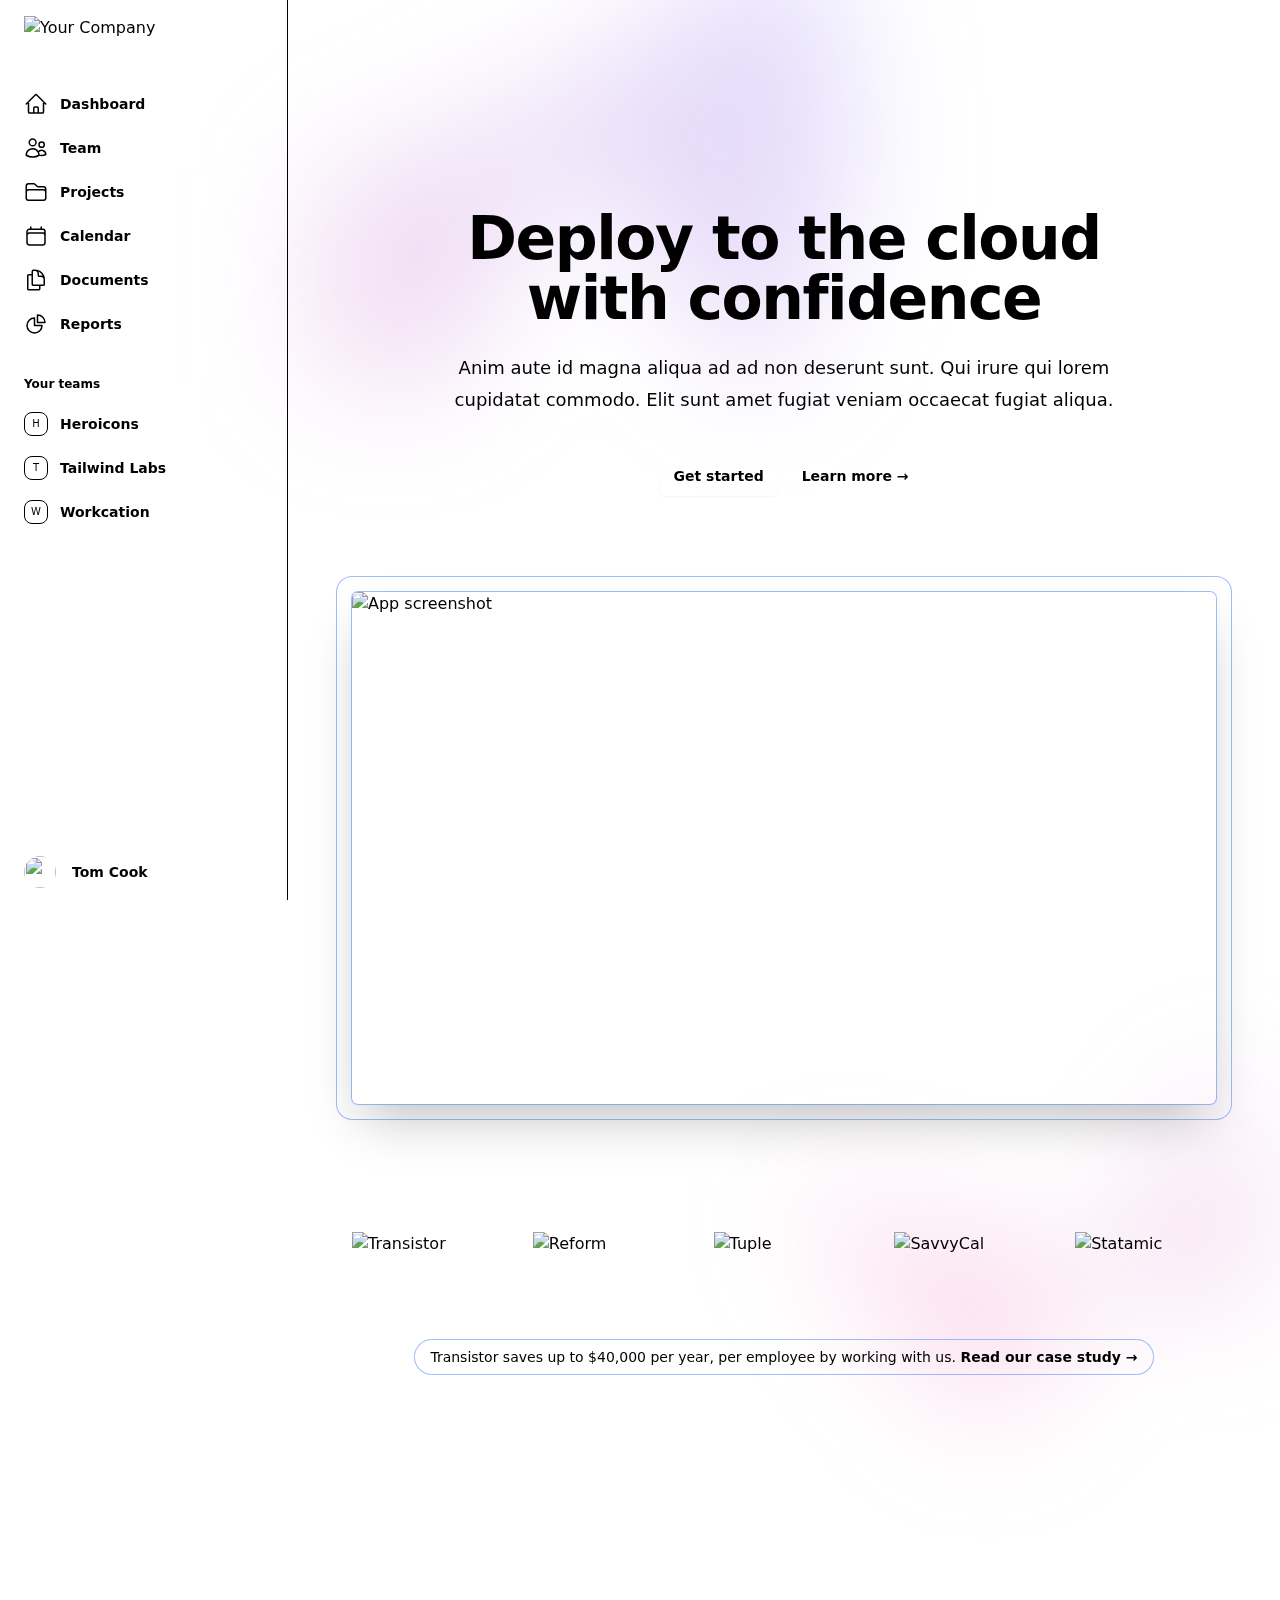
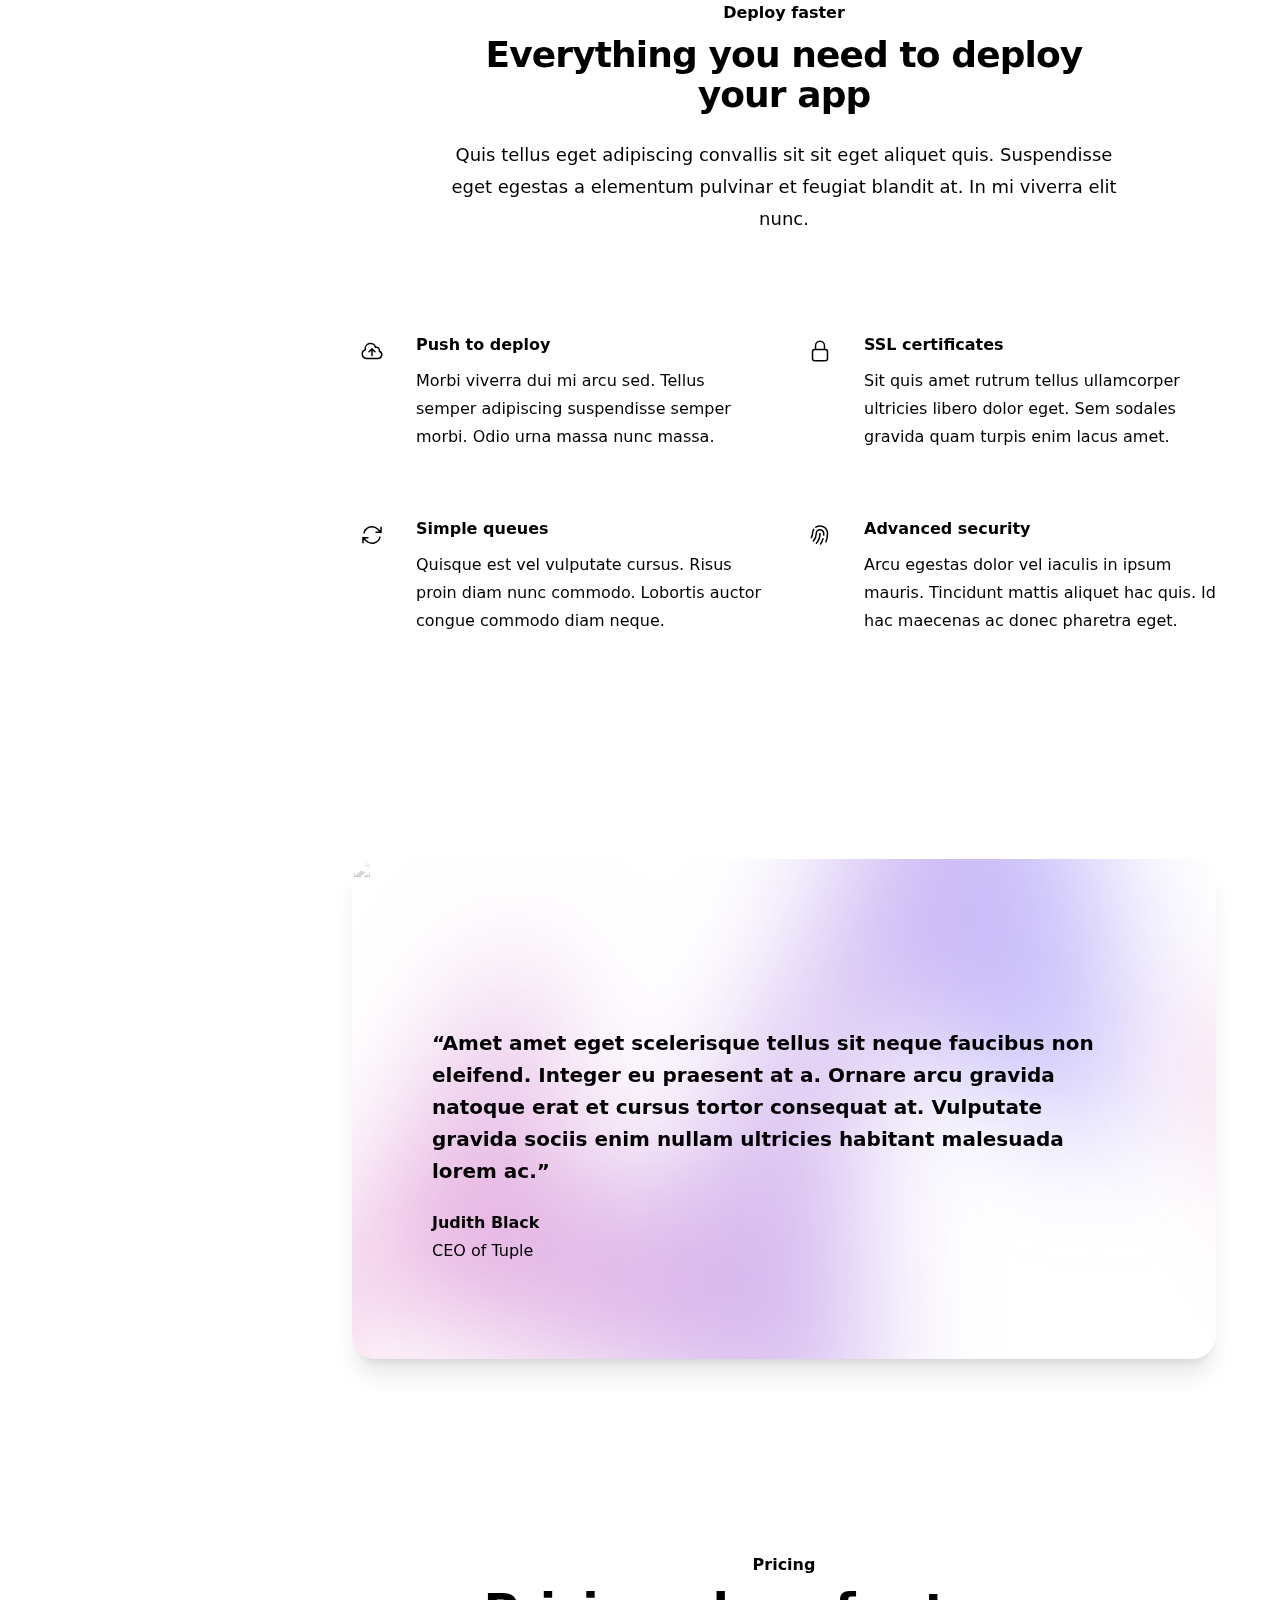
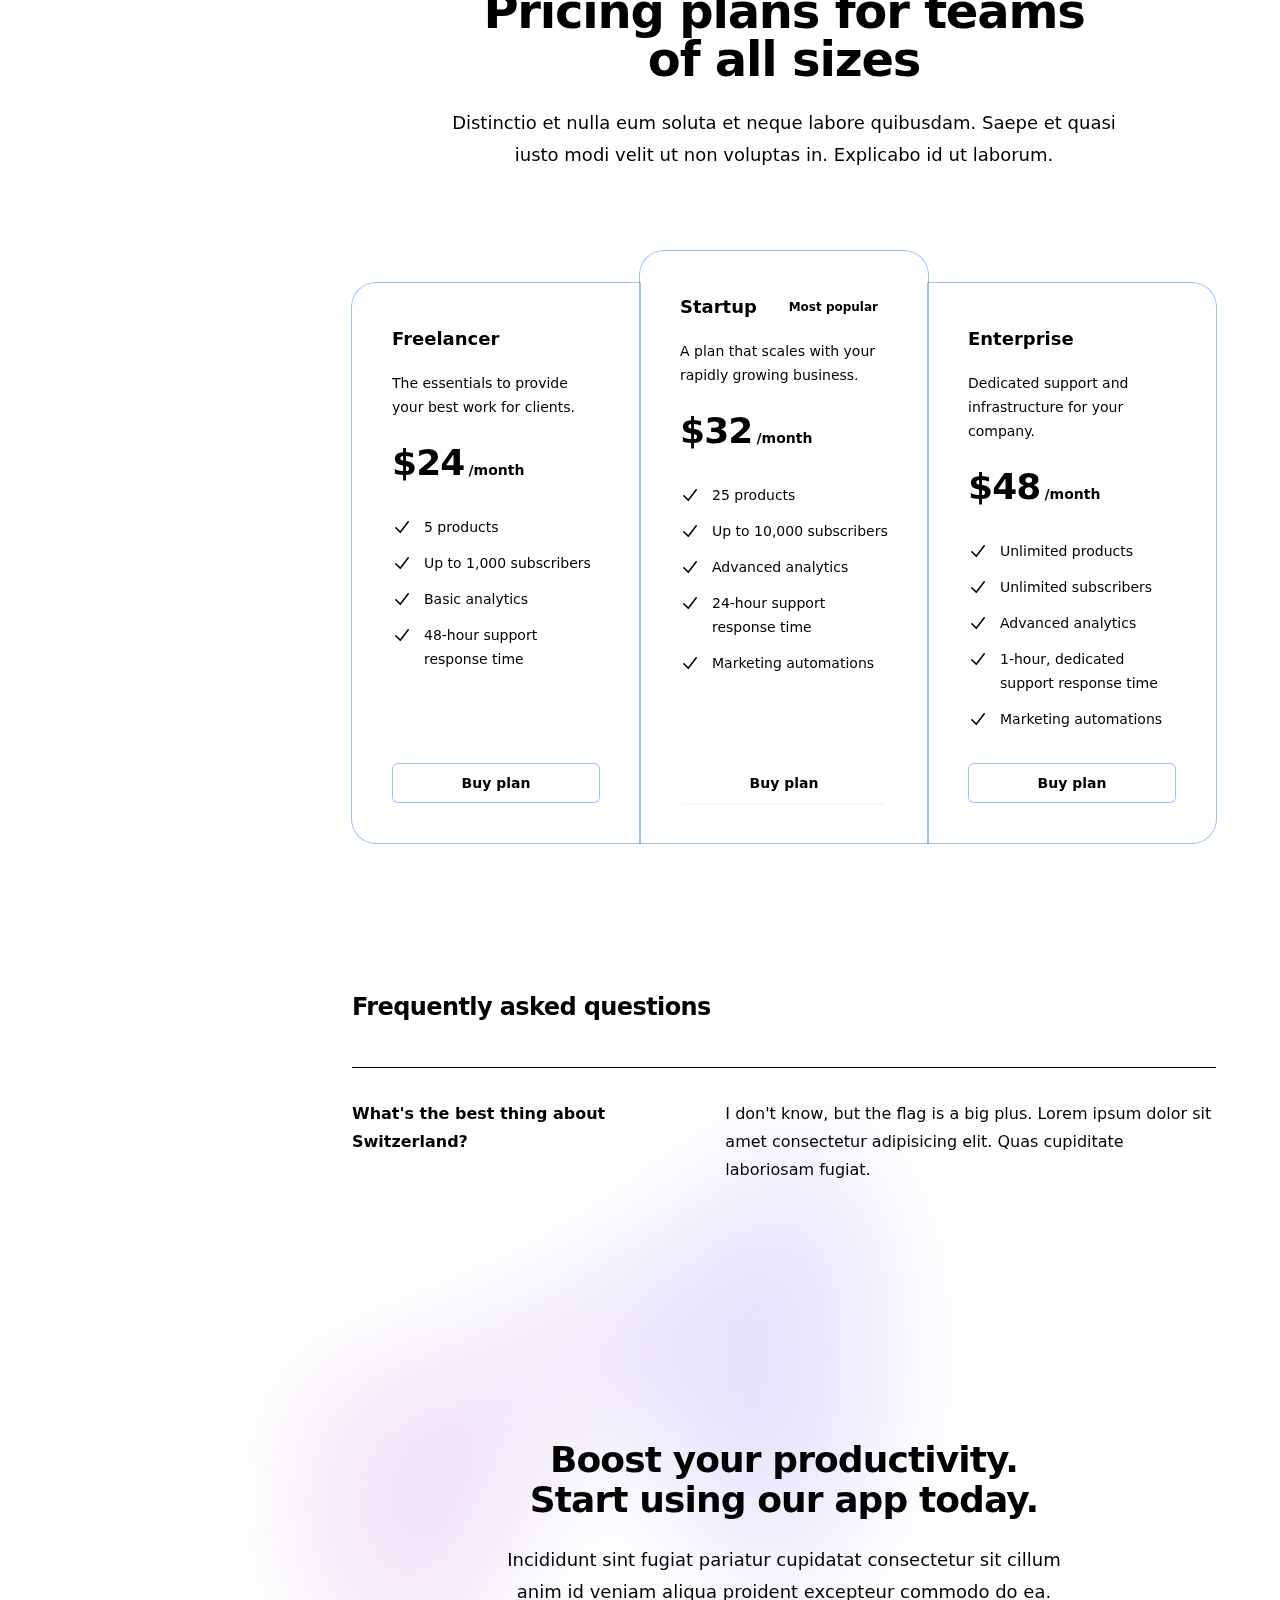
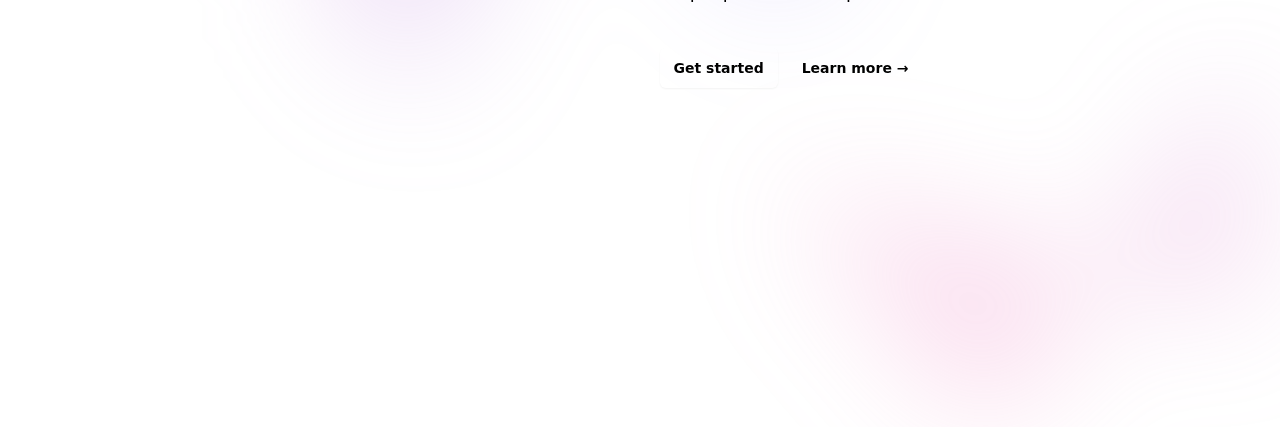
==== index.html @ 14f632f5 "Initial commit - Install Tailwind CSS and add 2 components to strip/customize" ====
<!DOCTYPE html>
<html lang="en">
  <head>
    <meta charset="UTF-8" />
    <meta name="viewport" content="width=device-width, initial-scale=1.0" />
    <link rel="stylesheet" href="styles/output.css" />
    <title>Admissions Assignment</title>
  </head>
  <body>
    <!--
  This example requires updating your template:

  ```
  <html class="h-full bg-white">
  <body class="h-full">
  ```
-->
    <div>
      <!-- Off-canvas menu for mobile, show/hide based on off-canvas menu state. -->
      <div class="relative z-50 lg:hidden" role="dialog" aria-modal="true">
        <!--
      Off-canvas menu backdrop, show/hide based on off-canvas menu state.

      Entering: "transition-opacity ease-linear duration-300"
        From: "opacity-0"
        To: "opacity-100"
      Leaving: "transition-opacity ease-linear duration-300"
        From: "opacity-100"
        To: "opacity-0"
    -->
        <div class="fixed inset-0 bg-gray-900/80"></div>

        <div class="fixed inset-0 flex">
          <!--
        Off-canvas menu, show/hide based on off-canvas menu state.

        Entering: "transition ease-in-out duration-300 transform"
          From: "-translate-x-full"
          To: "translate-x-0"
        Leaving: "transition ease-in-out duration-300 transform"
          From: "translate-x-0"
          To: "-translate-x-full"
      -->
          <div class="relative mr-16 flex w-full max-w-xs flex-1">
            <!--
          Close button, show/hide based on off-canvas menu state.

          Entering: "ease-in-out duration-300"
            From: "opacity-0"
            To: "opacity-100"
          Leaving: "ease-in-out duration-300"
            From: "opacity-100"
            To: "opacity-0"
        -->
            <div class="absolute left-full top-0 flex w-16 justify-center pt-5">
              <button type="button" class="-m-2.5 p-2.5">
                <span class="sr-only">Close sidebar</span>
                <svg
                  class="h-6 w-6 text-white"
                  fill="none"
                  viewBox="0 0 24 24"
                  stroke-width="1.5"
                  stroke="currentColor"
                  aria-hidden="true"
                >
                  <path
                    stroke-linecap="round"
                    stroke-linejoin="round"
                    d="M6 18L18 6M6 6l12 12"
                  />
                </svg>
              </button>
            </div>

            <!-- Sidebar component, swap this element with another sidebar if you like -->
            <div
              class="flex grow flex-col gap-y-5 overflow-y-auto bg-white px-6 pb-2"
            >
              <div class="flex h-16 shrink-0 items-center">
                <img
                  class="h-8 w-auto"
                  src="https://tailwindui.com/img/logos/mark.svg?color=indigo&shade=600"
                  alt="Your Company"
                />
              </div>
              <nav class="flex flex-1 flex-col">
                <ul role="list" class="flex flex-1 flex-col gap-y-7">
                  <li>
                    <ul role="list" class="-mx-2 space-y-1">
                      <li>
                        <!-- Current: "bg-gray-50 text-indigo-600", Default: "text-gray-700 hover:text-indigo-600 hover:bg-gray-50" -->
                        <a
                          href="#"
                          class="bg-gray-50 text-indigo-600 group flex gap-x-3 rounded-md p-2 text-sm leading-6 font-semibold"
                        >
                          <svg
                            class="h-6 w-6 shrink-0 text-indigo-600"
                            fill="none"
                            viewBox="0 0 24 24"
                            stroke-width="1.5"
                            stroke="currentColor"
                            aria-hidden="true"
                          >
                            <path
                              stroke-linecap="round"
                              stroke-linejoin="round"
                              d="M2.25 12l8.954-8.955c.44-.439 1.152-.439 1.591 0L21.75 12M4.5 9.75v10.125c0 .621.504 1.125 1.125 1.125H9.75v-4.875c0-.621.504-1.125 1.125-1.125h2.25c.621 0 1.125.504 1.125 1.125V21h4.125c.621 0 1.125-.504 1.125-1.125V9.75M8.25 21h8.25"
                            />
                          </svg>
                          Dashboard
                        </a>
                      </li>
                      <li>
                        <a
                          href="#"
                          class="text-gray-700 hover:text-indigo-600 hover:bg-gray-50 group flex gap-x-3 rounded-md p-2 text-sm leading-6 font-semibold"
                        >
                          <svg
                            class="h-6 w-6 shrink-0 text-gray-400 group-hover:text-indigo-600"
                            fill="none"
                            viewBox="0 0 24 24"
                            stroke-width="1.5"
                            stroke="currentColor"
                            aria-hidden="true"
                          >
                            <path
                              stroke-linecap="round"
                              stroke-linejoin="round"
                              d="M15 19.128a9.38 9.38 0 002.625.372 9.337 9.337 0 004.121-.952 4.125 4.125 0 00-7.533-2.493M15 19.128v-.003c0-1.113-.285-2.16-.786-3.07M15 19.128v.106A12.318 12.318 0 018.624 21c-2.331 0-4.512-.645-6.374-1.766l-.001-.109a6.375 6.375 0 0111.964-3.07M12 6.375a3.375 3.375 0 11-6.75 0 3.375 3.375 0 016.75 0zm8.25 2.25a2.625 2.625 0 11-5.25 0 2.625 2.625 0 015.25 0z"
                            />
                          </svg>
                          Team
                        </a>
                      </li>
                      <li>
                        <a
                          href="#"
                          class="text-gray-700 hover:text-indigo-600 hover:bg-gray-50 group flex gap-x-3 rounded-md p-2 text-sm leading-6 font-semibold"
                        >
                          <svg
                            class="h-6 w-6 shrink-0 text-gray-400 group-hover:text-indigo-600"
                            fill="none"
                            viewBox="0 0 24 24"
                            stroke-width="1.5"
                            stroke="currentColor"
                            aria-hidden="true"
                          >
                            <path
                              stroke-linecap="round"
                              stroke-linejoin="round"
                              d="M2.25 12.75V12A2.25 2.25 0 014.5 9.75h15A2.25 2.25 0 0121.75 12v.75m-8.69-6.44l-2.12-2.12a1.5 1.5 0 00-1.061-.44H4.5A2.25 2.25 0 002.25 6v12a2.25 2.25 0 002.25 2.25h15A2.25 2.25 0 0021.75 18V9a2.25 2.25 0 00-2.25-2.25h-5.379a1.5 1.5 0 01-1.06-.44z"
                            />
                          </svg>
                          Projects
                        </a>
                      </li>
                      <li>
                        <a
                          href="#"
                          class="text-gray-700 hover:text-indigo-600 hover:bg-gray-50 group flex gap-x-3 rounded-md p-2 text-sm leading-6 font-semibold"
                        >
                          <svg
                            class="h-6 w-6 shrink-0 text-gray-400 group-hover:text-indigo-600"
                            fill="none"
                            viewBox="0 0 24 24"
                            stroke-width="1.5"
                            stroke="currentColor"
                            aria-hidden="true"
                          >
                            <path
                              stroke-linecap="round"
                              stroke-linejoin="round"
                              d="M6.75 3v2.25M17.25 3v2.25M3 18.75V7.5a2.25 2.25 0 012.25-2.25h13.5A2.25 2.25 0 0121 7.5v11.25m-18 0A2.25 2.25 0 005.25 21h13.5A2.25 2.25 0 0021 18.75m-18 0v-7.5A2.25 2.25 0 015.25 9h13.5A2.25 2.25 0 0121 11.25v7.5"
                            />
                          </svg>
                          Calendar
                        </a>
                      </li>
                      <li>
                        <a
                          href="#"
                          class="text-gray-700 hover:text-indigo-600 hover:bg-gray-50 group flex gap-x-3 rounded-md p-2 text-sm leading-6 font-semibold"
                        >
                          <svg
                            class="h-6 w-6 shrink-0 text-gray-400 group-hover:text-indigo-600"
                            fill="none"
                            viewBox="0 0 24 24"
                            stroke-width="1.5"
                            stroke="currentColor"
                            aria-hidden="true"
                          >
                            <path
                              stroke-linecap="round"
                              stroke-linejoin="round"
                              d="M15.75 17.25v3.375c0 .621-.504 1.125-1.125 1.125h-9.75a1.125 1.125 0 01-1.125-1.125V7.875c0-.621.504-1.125 1.125-1.125H6.75a9.06 9.06 0 011.5.124m7.5 10.376h3.375c.621 0 1.125-.504 1.125-1.125V11.25c0-4.46-3.243-8.161-7.5-8.876a9.06 9.06 0 00-1.5-.124H9.375c-.621 0-1.125.504-1.125 1.125v3.5m7.5 10.375H9.375a1.125 1.125 0 01-1.125-1.125v-9.25m12 6.625v-1.875a3.375 3.375 0 00-3.375-3.375h-1.5a1.125 1.125 0 01-1.125-1.125v-1.5a3.375 3.375 0 00-3.375-3.375H9.75"
                            />
                          </svg>
                          Documents
                        </a>
                      </li>
                      <li>
                        <a
                          href="#"
                          class="text-gray-700 hover:text-indigo-600 hover:bg-gray-50 group flex gap-x-3 rounded-md p-2 text-sm leading-6 font-semibold"
                        >
                          <svg
                            class="h-6 w-6 shrink-0 text-gray-400 group-hover:text-indigo-600"
                            fill="none"
                            viewBox="0 0 24 24"
                            stroke-width="1.5"
                            stroke="currentColor"
                            aria-hidden="true"
                          >
                            <path
                              stroke-linecap="round"
                              stroke-linejoin="round"
                              d="M10.5 6a7.5 7.5 0 107.5 7.5h-7.5V6z"
                            />
                            <path
                              stroke-linecap="round"
                              stroke-linejoin="round"
                              d="M13.5 10.5H21A7.5 7.5 0 0013.5 3v7.5z"
                            />
                          </svg>
                          Reports
                        </a>
                      </li>
                    </ul>
                  </li>
                  <li>
                    <div class="text-xs font-semibold leading-6 text-gray-400">
                      Your teams
                    </div>
                    <ul role="list" class="-mx-2 mt-2 space-y-1">
                      <li>
                        <!-- Current: "bg-gray-50 text-indigo-600", Default: "text-gray-700 hover:text-indigo-600 hover:bg-gray-50" -->
                        <a
                          href="#"
                          class="text-gray-700 hover:text-indigo-600 hover:bg-gray-50 group flex gap-x-3 rounded-md p-2 text-sm leading-6 font-semibold"
                        >
                          <span
                            class="flex h-6 w-6 shrink-0 items-center justify-center rounded-lg border text-[0.625rem] font-medium bg-white text-gray-400 border-gray-200 group-hover:border-indigo-600 group-hover:text-indigo-600"
                            >H</span
                          >
                          <span class="truncate">Heroicons</span>
                        </a>
                      </li>
                      <li>
                        <a
                          href="#"
                          class="text-gray-700 hover:text-indigo-600 hover:bg-gray-50 group flex gap-x-3 rounded-md p-2 text-sm leading-6 font-semibold"
                        >
                          <span
                            class="flex h-6 w-6 shrink-0 items-center justify-center rounded-lg border text-[0.625rem] font-medium bg-white text-gray-400 border-gray-200 group-hover:border-indigo-600 group-hover:text-indigo-600"
                            >T</span
                          >
                          <span class="truncate">Tailwind Labs</span>
                        </a>
                      </li>
                      <li>
                        <a
                          href="#"
                          class="text-gray-700 hover:text-indigo-600 hover:bg-gray-50 group flex gap-x-3 rounded-md p-2 text-sm leading-6 font-semibold"
                        >
                          <span
                            class="flex h-6 w-6 shrink-0 items-center justify-center rounded-lg border text-[0.625rem] font-medium bg-white text-gray-400 border-gray-200 group-hover:border-indigo-600 group-hover:text-indigo-600"
                            >W</span
                          >
                          <span class="truncate">Workcation</span>
                        </a>
                      </li>
                    </ul>
                  </li>
                </ul>
              </nav>
            </div>
          </div>
        </div>
      </div>

      <!-- Static sidebar for desktop -->
      <div
        class="hidden lg:fixed lg:inset-y-0 lg:z-50 lg:flex lg:w-72 lg:flex-col"
      >
        <!-- Sidebar component, swap this element with another sidebar if you like -->
        <div
          class="flex grow flex-col gap-y-5 overflow-y-auto border-r border-gray-200 bg-white px-6"
        >
          <div class="flex h-16 shrink-0 items-center">
            <img
              class="h-8 w-auto"
              src="https://tailwindui.com/img/logos/mark.svg?color=indigo&shade=600"
              alt="Your Company"
            />
          </div>
          <nav class="flex flex-1 flex-col">
            <ul role="list" class="flex flex-1 flex-col gap-y-7">
              <li>
                <ul role="list" class="-mx-2 space-y-1">
                  <li>
                    <!-- Current: "bg-gray-50 text-indigo-600", Default: "text-gray-700 hover:text-indigo-600 hover:bg-gray-50" -->
                    <a
                      href="#"
                      class="bg-gray-50 text-indigo-600 group flex gap-x-3 rounded-md p-2 text-sm leading-6 font-semibold"
                    >
                      <svg
                        class="h-6 w-6 shrink-0 text-indigo-600"
                        fill="none"
                        viewBox="0 0 24 24"
                        stroke-width="1.5"
                        stroke="currentColor"
                        aria-hidden="true"
                      >
                        <path
                          stroke-linecap="round"
                          stroke-linejoin="round"
                          d="M2.25 12l8.954-8.955c.44-.439 1.152-.439 1.591 0L21.75 12M4.5 9.75v10.125c0 .621.504 1.125 1.125 1.125H9.75v-4.875c0-.621.504-1.125 1.125-1.125h2.25c.621 0 1.125.504 1.125 1.125V21h4.125c.621 0 1.125-.504 1.125-1.125V9.75M8.25 21h8.25"
                        />
                      </svg>
                      Dashboard
                    </a>
                  </li>
                  <li>
                    <a
                      href="#"
                      class="text-gray-700 hover:text-indigo-600 hover:bg-gray-50 group flex gap-x-3 rounded-md p-2 text-sm leading-6 font-semibold"
                    >
                      <svg
                        class="h-6 w-6 shrink-0 text-gray-400 group-hover:text-indigo-600"
                        fill="none"
                        viewBox="0 0 24 24"
                        stroke-width="1.5"
                        stroke="currentColor"
                        aria-hidden="true"
                      >
                        <path
                          stroke-linecap="round"
                          stroke-linejoin="round"
                          d="M15 19.128a9.38 9.38 0 002.625.372 9.337 9.337 0 004.121-.952 4.125 4.125 0 00-7.533-2.493M15 19.128v-.003c0-1.113-.285-2.16-.786-3.07M15 19.128v.106A12.318 12.318 0 018.624 21c-2.331 0-4.512-.645-6.374-1.766l-.001-.109a6.375 6.375 0 0111.964-3.07M12 6.375a3.375 3.375 0 11-6.75 0 3.375 3.375 0 016.75 0zm8.25 2.25a2.625 2.625 0 11-5.25 0 2.625 2.625 0 015.25 0z"
                        />
                      </svg>
                      Team
                    </a>
                  </li>
                  <li>
                    <a
                      href="#"
                      class="text-gray-700 hover:text-indigo-600 hover:bg-gray-50 group flex gap-x-3 rounded-md p-2 text-sm leading-6 font-semibold"
                    >
                      <svg
                        class="h-6 w-6 shrink-0 text-gray-400 group-hover:text-indigo-600"
                        fill="none"
                        viewBox="0 0 24 24"
                        stroke-width="1.5"
                        stroke="currentColor"
                        aria-hidden="true"
                      >
                        <path
                          stroke-linecap="round"
                          stroke-linejoin="round"
                          d="M2.25 12.75V12A2.25 2.25 0 014.5 9.75h15A2.25 2.25 0 0121.75 12v.75m-8.69-6.44l-2.12-2.12a1.5 1.5 0 00-1.061-.44H4.5A2.25 2.25 0 002.25 6v12a2.25 2.25 0 002.25 2.25h15A2.25 2.25 0 0021.75 18V9a2.25 2.25 0 00-2.25-2.25h-5.379a1.5 1.5 0 01-1.06-.44z"
                        />
                      </svg>
                      Projects
                    </a>
                  </li>
                  <li>
                    <a
                      href="#"
                      class="text-gray-700 hover:text-indigo-600 hover:bg-gray-50 group flex gap-x-3 rounded-md p-2 text-sm leading-6 font-semibold"
                    >
                      <svg
                        class="h-6 w-6 shrink-0 text-gray-400 group-hover:text-indigo-600"
                        fill="none"
                        viewBox="0 0 24 24"
                        stroke-width="1.5"
                        stroke="currentColor"
                        aria-hidden="true"
                      >
                        <path
                          stroke-linecap="round"
                          stroke-linejoin="round"
                          d="M6.75 3v2.25M17.25 3v2.25M3 18.75V7.5a2.25 2.25 0 012.25-2.25h13.5A2.25 2.25 0 0121 7.5v11.25m-18 0A2.25 2.25 0 005.25 21h13.5A2.25 2.25 0 0021 18.75m-18 0v-7.5A2.25 2.25 0 015.25 9h13.5A2.25 2.25 0 0121 11.25v7.5"
                        />
                      </svg>
                      Calendar
                    </a>
                  </li>
                  <li>
                    <a
                      href="#"
                      class="text-gray-700 hover:text-indigo-600 hover:bg-gray-50 group flex gap-x-3 rounded-md p-2 text-sm leading-6 font-semibold"
                    >
                      <svg
                        class="h-6 w-6 shrink-0 text-gray-400 group-hover:text-indigo-600"
                        fill="none"
                        viewBox="0 0 24 24"
                        stroke-width="1.5"
                        stroke="currentColor"
                        aria-hidden="true"
                      >
                        <path
                          stroke-linecap="round"
                          stroke-linejoin="round"
                          d="M15.75 17.25v3.375c0 .621-.504 1.125-1.125 1.125h-9.75a1.125 1.125 0 01-1.125-1.125V7.875c0-.621.504-1.125 1.125-1.125H6.75a9.06 9.06 0 011.5.124m7.5 10.376h3.375c.621 0 1.125-.504 1.125-1.125V11.25c0-4.46-3.243-8.161-7.5-8.876a9.06 9.06 0 00-1.5-.124H9.375c-.621 0-1.125.504-1.125 1.125v3.5m7.5 10.375H9.375a1.125 1.125 0 01-1.125-1.125v-9.25m12 6.625v-1.875a3.375 3.375 0 00-3.375-3.375h-1.5a1.125 1.125 0 01-1.125-1.125v-1.5a3.375 3.375 0 00-3.375-3.375H9.75"
                        />
                      </svg>
                      Documents
                    </a>
                  </li>
                  <li>
                    <a
                      href="#"
                      class="text-gray-700 hover:text-indigo-600 hover:bg-gray-50 group flex gap-x-3 rounded-md p-2 text-sm leading-6 font-semibold"
                    >
                      <svg
                        class="h-6 w-6 shrink-0 text-gray-400 group-hover:text-indigo-600"
                        fill="none"
                        viewBox="0 0 24 24"
                        stroke-width="1.5"
                        stroke="currentColor"
                        aria-hidden="true"
                      >
                        <path
                          stroke-linecap="round"
                          stroke-linejoin="round"
                          d="M10.5 6a7.5 7.5 0 107.5 7.5h-7.5V6z"
                        />
                        <path
                          stroke-linecap="round"
                          stroke-linejoin="round"
                          d="M13.5 10.5H21A7.5 7.5 0 0013.5 3v7.5z"
                        />
                      </svg>
                      Reports
                    </a>
                  </li>
                </ul>
              </li>
              <li>
                <div class="text-xs font-semibold leading-6 text-gray-400">
                  Your teams
                </div>
                <ul role="list" class="-mx-2 mt-2 space-y-1">
                  <li>
                    <!-- Current: "bg-gray-50 text-indigo-600", Default: "text-gray-700 hover:text-indigo-600 hover:bg-gray-50" -->
                    <a
                      href="#"
                      class="text-gray-700 hover:text-indigo-600 hover:bg-gray-50 group flex gap-x-3 rounded-md p-2 text-sm leading-6 font-semibold"
                    >
                      <span
                        class="flex h-6 w-6 shrink-0 items-center justify-center rounded-lg border text-[0.625rem] font-medium bg-white text-gray-400 border-gray-200 group-hover:border-indigo-600 group-hover:text-indigo-600"
                        >H</span
                      >
                      <span class="truncate">Heroicons</span>
                    </a>
                  </li>
                  <li>
                    <a
                      href="#"
                      class="text-gray-700 hover:text-indigo-600 hover:bg-gray-50 group flex gap-x-3 rounded-md p-2 text-sm leading-6 font-semibold"
                    >
                      <span
                        class="flex h-6 w-6 shrink-0 items-center justify-center rounded-lg border text-[0.625rem] font-medium bg-white text-gray-400 border-gray-200 group-hover:border-indigo-600 group-hover:text-indigo-600"
                        >T</span
                      >
                      <span class="truncate">Tailwind Labs</span>
                    </a>
                  </li>
                  <li>
                    <a
                      href="#"
                      class="text-gray-700 hover:text-indigo-600 hover:bg-gray-50 group flex gap-x-3 rounded-md p-2 text-sm leading-6 font-semibold"
                    >
                      <span
                        class="flex h-6 w-6 shrink-0 items-center justify-center rounded-lg border text-[0.625rem] font-medium bg-white text-gray-400 border-gray-200 group-hover:border-indigo-600 group-hover:text-indigo-600"
                        >W</span
                      >
                      <span class="truncate">Workcation</span>
                    </a>
                  </li>
                </ul>
              </li>
              <li class="-mx-6 mt-auto">
                <a
                  href="#"
                  class="flex items-center gap-x-4 px-6 py-3 text-sm font-semibold leading-6 text-gray-900 hover:bg-gray-50"
                >
                  <img
                    class="h-8 w-8 rounded-full bg-gray-50"
                    src="https://images.unsplash.com/photo-1472099645785-5658abf4ff4e?ixlib=rb-1.2.1&ixid=eyJhcHBfaWQiOjEyMDd9&auto=format&fit=facearea&facepad=2&w=256&h=256&q=80"
                    alt=""
                  />
                  <span class="sr-only">Your profile</span>
                  <span aria-hidden="true">Tom Cook</span>
                </a>
              </li>
            </ul>
          </nav>
        </div>
      </div>

      <div
        class="sticky top-0 z-40 flex items-center gap-x-6 bg-white px-4 py-4 shadow-sm sm:px-6 lg:hidden"
      >
        <button type="button" class="-m-2.5 p-2.5 text-gray-700 lg:hidden">
          <span class="sr-only">Open sidebar</span>
          <svg
            class="h-6 w-6"
            fill="none"
            viewBox="0 0 24 24"
            stroke-width="1.5"
            stroke="currentColor"
            aria-hidden="true"
          >
            <path
              stroke-linecap="round"
              stroke-linejoin="round"
              d="M3.75 6.75h16.5M3.75 12h16.5m-16.5 5.25h16.5"
            />
          </svg>
        </button>
        <div class="flex-1 text-sm font-semibold leading-6 text-gray-900">
          Dashboard
        </div>
        <a href="#">
          <span class="sr-only">Your profile</span>
          <img
            class="h-8 w-8 rounded-full bg-gray-50"
            src="https://images.unsplash.com/photo-1472099645785-5658abf4ff4e?ixlib=rb-1.2.1&ixid=eyJhcHBfaWQiOjEyMDd9&auto=format&fit=facearea&facepad=2&w=256&h=256&q=80"
            alt=""
          />
        </a>
      </div>

      <main class="lg:pl-72">
        <div>
          <div class="px-4 py-10 sm:px-6 lg:px-8 lg:py-6">
            <!-- Main area -->
            <!-- Hero section -->
            <div class="relative pt-14">
              <div
                class="absolute inset-x-0 -top-40 -z-10 transform-gpu overflow-hidden blur-3xl sm:-top-80"
                aria-hidden="true"
              >
                <div
                  class="relative left-[calc(50%-11rem)] aspect-[1155/678] w-[36.125rem] -translate-x-1/2 rotate-[30deg] bg-gradient-to-tr from-[#ff80b5] to-[#9089fc] opacity-30 sm:left-[calc(50%-30rem)] sm:w-[72.1875rem]"
                  style="
                    clip-path: polygon(
                      74.1% 44.1%,
                      100% 61.6%,
                      97.5% 26.9%,
                      85.5% 0.1%,
                      80.7% 2%,
                      72.5% 32.5%,
                      60.2% 62.4%,
                      52.4% 68.1%,
                      47.5% 58.3%,
                      45.2% 34.5%,
                      27.5% 76.7%,
                      0.1% 64.9%,
                      17.9% 100%,
                      27.6% 76.8%,
                      76.1% 97.7%,
                      74.1% 44.1%
                    );
                  "
                ></div>
              </div>
              <div class="py-24 sm:py-32">
                <div class="mx-auto max-w-7xl px-6 lg:px-8">
                  <div class="mx-auto max-w-2xl text-center">
                    <h1
                      class="text-4xl font-bold tracking-tight text-gray-900 sm:text-6xl"
                    >
                      Deploy to the cloud with confidence
                    </h1>
                    <p class="mt-6 text-lg leading-8 text-gray-600">
                      Anim aute id magna aliqua ad ad non deserunt sunt. Qui
                      irure qui lorem cupidatat commodo. Elit sunt amet fugiat
                      veniam occaecat fugiat aliqua.
                    </p>
                    <div class="mt-10 flex items-center justify-center gap-x-6">
                      <a
                        href="#"
                        class="rounded-md bg-indigo-600 px-3.5 py-2.5 text-sm font-semibold text-white shadow-sm hover:bg-indigo-500 focus-visible:outline focus-visible:outline-2 focus-visible:outline-offset-2 focus-visible:outline-indigo-600"
                        >Get started</a
                      >
                      <a
                        href="#"
                        class="text-sm font-semibold leading-6 text-gray-900"
                        >Learn more <span aria-hidden="true">→</span></a
                      >
                    </div>
                  </div>
                  <div class="mt-16 flow-root sm:mt-24">
                    <div
                      class="-m-2 rounded-xl bg-gray-900/5 p-2 ring-1 ring-inset ring-gray-900/10 lg:-m-4 lg:rounded-2xl lg:p-4"
                    >
                      <img
                        src="https://tailwindui.com/img/component-images/project-app-screenshot.png"
                        alt="App screenshot"
                        width="2432"
                        height="1442"
                        class="rounded-md shadow-2xl ring-1 ring-gray-900/10"
                      />
                    </div>
                  </div>
                </div>
              </div>
              <div
                class="absolute inset-x-0 top-[calc(100%-13rem)] -z-10 transform-gpu overflow-hidden blur-3xl sm:top-[calc(100%-30rem)]"
                aria-hidden="true"
              >
                <div
                  class="relative left-[calc(50%+3rem)] aspect-[1155/678] w-[36.125rem] -translate-x-1/2 bg-gradient-to-tr from-[#ff80b5] to-[#9089fc] opacity-30 sm:left-[calc(50%+36rem)] sm:w-[72.1875rem]"
                  style="
                    clip-path: polygon(
                      74.1% 44.1%,
                      100% 61.6%,
                      97.5% 26.9%,
                      85.5% 0.1%,
                      80.7% 2%,
                      72.5% 32.5%,
                      60.2% 62.4%,
                      52.4% 68.1%,
                      47.5% 58.3%,
                      45.2% 34.5%,
                      27.5% 76.7%,
                      0.1% 64.9%,
                      17.9% 100%,
                      27.6% 76.8%,
                      76.1% 97.7%,
                      74.1% 44.1%
                    );
                  "
                ></div>
              </div>
            </div>

            <!-- Logo cloud -->
            <div class="mx-auto max-w-7xl px-6 lg:px-8">
              <div
                class="mx-auto grid max-w-lg grid-cols-4 items-center gap-x-8 gap-y-12 sm:max-w-xl sm:grid-cols-6 sm:gap-x-10 sm:gap-y-14 lg:mx-0 lg:max-w-none lg:grid-cols-5"
              >
                <img
                  class="col-span-2 max-h-12 w-full object-contain lg:col-span-1"
                  src="https://tailwindui.com/img/logos/158x48/transistor-logo-gray-900.svg"
                  alt="Transistor"
                  width="158"
                  height="48"
                />
                <img
                  class="col-span-2 max-h-12 w-full object-contain lg:col-span-1"
                  src="https://tailwindui.com/img/logos/158x48/reform-logo-gray-900.svg"
                  alt="Reform"
                  width="158"
                  height="48"
                />
                <img
                  class="col-span-2 max-h-12 w-full object-contain lg:col-span-1"
                  src="https://tailwindui.com/img/logos/158x48/tuple-logo-gray-900.svg"
                  alt="Tuple"
                  width="158"
                  height="48"
                />
                <img
                  class="col-span-2 max-h-12 w-full object-contain sm:col-start-2 lg:col-span-1"
                  src="https://tailwindui.com/img/logos/158x48/savvycal-logo-gray-900.svg"
                  alt="SavvyCal"
                  width="158"
                  height="48"
                />
                <img
                  class="col-span-2 col-start-2 max-h-12 w-full object-contain sm:col-start-auto lg:col-span-1"
                  src="https://tailwindui.com/img/logos/158x48/statamic-logo-gray-900.svg"
                  alt="Statamic"
                  width="158"
                  height="48"
                />
              </div>
              <div class="mt-16 flex justify-center">
                <p
                  class="relative rounded-full px-4 py-1.5 text-sm leading-6 text-gray-600 ring-1 ring-inset ring-gray-900/10 hover:ring-gray-900/20"
                >
                  <span class="hidden md:inline"
                    >Transistor saves up to $40,000 per year, per employee by
                    working with us.</span
                  >
                  <a href="#" class="font-semibold text-indigo-600"
                    ><span class="absolute inset-0" aria-hidden="true"></span>
                    Read our case study
                    <span aria-hidden="true">&rarr;</span></a
                  >
                </p>
              </div>
            </div>

            <!-- Feature section -->
            <div class="mx-auto mt-32 max-w-7xl px-6 sm:mt-56 lg:px-8">
              <div class="mx-auto max-w-2xl lg:text-center">
                <h2 class="text-base font-semibold leading-7 text-indigo-600">
                  Deploy faster
                </h2>
                <p
                  class="mt-2 text-3xl font-bold tracking-tight text-gray-900 sm:text-4xl"
                >
                  Everything you need to deploy your app
                </p>
                <p class="mt-6 text-lg leading-8 text-gray-600">
                  Quis tellus eget adipiscing convallis sit sit eget aliquet
                  quis. Suspendisse eget egestas a elementum pulvinar et feugiat
                  blandit at. In mi viverra elit nunc.
                </p>
              </div>
              <div
                class="mx-auto mt-16 max-w-2xl sm:mt-20 lg:mt-24 lg:max-w-4xl"
              >
                <dl
                  class="grid max-w-xl grid-cols-1 gap-x-8 gap-y-10 lg:max-w-none lg:grid-cols-2 lg:gap-y-16"
                >
                  <div class="relative pl-16">
                    <dt class="text-base font-semibold leading-7 text-gray-900">
                      <div
                        class="absolute left-0 top-0 flex h-10 w-10 items-center justify-center rounded-lg bg-indigo-600"
                      >
                        <svg
                          class="h-6 w-6 text-white"
                          fill="none"
                          viewBox="0 0 24 24"
                          stroke-width="1.5"
                          stroke="currentColor"
                          aria-hidden="true"
                        >
                          <path
                            stroke-linecap="round"
                            stroke-linejoin="round"
                            d="M12 16.5V9.75m0 0l3 3m-3-3l-3 3M6.75 19.5a4.5 4.5 0 01-1.41-8.775 5.25 5.25 0 0110.233-2.33 3 3 0 013.758 3.848A3.752 3.752 0 0118 19.5H6.75z"
                          />
                        </svg>
                      </div>
                      Push to deploy
                    </dt>
                    <dd class="mt-2 text-base leading-7 text-gray-600">
                      Morbi viverra dui mi arcu sed. Tellus semper adipiscing
                      suspendisse semper morbi. Odio urna massa nunc massa.
                    </dd>
                  </div>
                  <div class="relative pl-16">
                    <dt class="text-base font-semibold leading-7 text-gray-900">
                      <div
                        class="absolute left-0 top-0 flex h-10 w-10 items-center justify-center rounded-lg bg-indigo-600"
                      >
                        <svg
                          class="h-6 w-6 text-white"
                          fill="none"
                          viewBox="0 0 24 24"
                          stroke-width="1.5"
                          stroke="currentColor"
                          aria-hidden="true"
                        >
                          <path
                            stroke-linecap="round"
                            stroke-linejoin="round"
                            d="M16.5 10.5V6.75a4.5 4.5 0 10-9 0v3.75m-.75 11.25h10.5a2.25 2.25 0 002.25-2.25v-6.75a2.25 2.25 0 00-2.25-2.25H6.75a2.25 2.25 0 00-2.25 2.25v6.75a2.25 2.25 0 002.25 2.25z"
                          />
                        </svg>
                      </div>
                      SSL certificates
                    </dt>
                    <dd class="mt-2 text-base leading-7 text-gray-600">
                      Sit quis amet rutrum tellus ullamcorper ultricies libero
                      dolor eget. Sem sodales gravida quam turpis enim lacus
                      amet.
                    </dd>
                  </div>
                  <div class="relative pl-16">
                    <dt class="text-base font-semibold leading-7 text-gray-900">
                      <div
                        class="absolute left-0 top-0 flex h-10 w-10 items-center justify-center rounded-lg bg-indigo-600"
                      >
                        <svg
                          class="h-6 w-6 text-white"
                          fill="none"
                          viewBox="0 0 24 24"
                          stroke-width="1.5"
                          stroke="currentColor"
                          aria-hidden="true"
                        >
                          <path
                            stroke-linecap="round"
                            stroke-linejoin="round"
                            d="M16.023 9.348h4.992v-.001M2.985 19.644v-4.992m0 0h4.992m-4.993 0l3.181 3.183a8.25 8.25 0 0013.803-3.7M4.031 9.865a8.25 8.25 0 0113.803-3.7l3.181 3.182m0-4.991v4.99"
                          />
                        </svg>
                      </div>
                      Simple queues
                    </dt>
                    <dd class="mt-2 text-base leading-7 text-gray-600">
                      Quisque est vel vulputate cursus. Risus proin diam nunc
                      commodo. Lobortis auctor congue commodo diam neque.
                    </dd>
                  </div>
                  <div class="relative pl-16">
                    <dt class="text-base font-semibold leading-7 text-gray-900">
                      <div
                        class="absolute left-0 top-0 flex h-10 w-10 items-center justify-center rounded-lg bg-indigo-600"
                      >
                        <svg
                          class="h-6 w-6 text-white"
                          fill="none"
                          viewBox="0 0 24 24"
                          stroke-width="1.5"
                          stroke="currentColor"
                          aria-hidden="true"
                        >
                          <path
                            stroke-linecap="round"
                            stroke-linejoin="round"
                            d="M7.864 4.243A7.5 7.5 0 0119.5 10.5c0 2.92-.556 5.709-1.568 8.268M5.742 6.364A7.465 7.465 0 004.5 10.5a7.464 7.464 0 01-1.15 3.993m1.989 3.559A11.209 11.209 0 008.25 10.5a3.75 3.75 0 117.5 0c0 .527-.021 1.049-.064 1.565M12 10.5a14.94 14.94 0 01-3.6 9.75m6.633-4.596a18.666 18.666 0 01-2.485 5.33"
                          />
                        </svg>
                      </div>
                      Advanced security
                    </dt>
                    <dd class="mt-2 text-base leading-7 text-gray-600">
                      Arcu egestas dolor vel iaculis in ipsum mauris. Tincidunt
                      mattis aliquet hac quis. Id hac maecenas ac donec pharetra
                      eget.
                    </dd>
                  </div>
                </dl>
              </div>
            </div>

            <!-- Testimonial section -->
            <div class="mx-auto mt-32 max-w-7xl sm:mt-56 sm:px-6 lg:px-8">
              <div
                class="relative overflow-hidden bg-gray-900 px-6 py-20 shadow-xl sm:rounded-3xl sm:px-10 sm:py-24 md:px-12 lg:px-20"
              >
                <img
                  class="absolute inset-0 h-full w-full object-cover brightness-150 saturate-0"
                  src="https://images.unsplash.com/photo-1601381718415-a05fb0a261f3?ixid=MXwxMjA3fDB8MHxwcm9maWxlLXBhZ2V8ODl8fHxlbnwwfHx8&ixlib=rb-1.2.1&auto=format&fit=crop&w=1216&q=80"
                  alt=""
                />
                <div
                  class="absolute inset-0 bg-gray-900/90 mix-blend-multiply"
                ></div>
                <div
                  class="absolute -left-80 -top-56 transform-gpu blur-3xl"
                  aria-hidden="true"
                >
                  <div
                    class="aspect-[1097/845] w-[68.5625rem] bg-gradient-to-r from-[#ff4694] to-[#776fff] opacity-[0.45]"
                    style="
                      clip-path: polygon(
                        74.1% 44.1%,
                        100% 61.6%,
                        97.5% 26.9%,
                        85.5% 0.1%,
                        80.7% 2%,
                        72.5% 32.5%,
                        60.2% 62.4%,
                        52.4% 68.1%,
                        47.5% 58.3%,
                        45.2% 34.5%,
                        27.5% 76.7%,
                        0.1% 64.9%,
                        17.9% 100%,
                        27.6% 76.8%,
                        76.1% 97.7%,
                        74.1% 44.1%
                      );
                    "
                  ></div>
                </div>
                <div
                  class="hidden md:absolute md:bottom-16 md:left-[50rem] md:block md:transform-gpu md:blur-3xl"
                  aria-hidden="true"
                >
                  <div
                    class="aspect-[1097/845] w-[68.5625rem] bg-gradient-to-r from-[#ff4694] to-[#776fff] opacity-25"
                    style="
                      clip-path: polygon(
                        74.1% 44.1%,
                        100% 61.6%,
                        97.5% 26.9%,
                        85.5% 0.1%,
                        80.7% 2%,
                        72.5% 32.5%,
                        60.2% 62.4%,
                        52.4% 68.1%,
                        47.5% 58.3%,
                        45.2% 34.5%,
                        27.5% 76.7%,
                        0.1% 64.9%,
                        17.9% 100%,
                        27.6% 76.8%,
                        76.1% 97.7%,
                        74.1% 44.1%
                      );
                    "
                  ></div>
                </div>
                <div class="relative mx-auto max-w-2xl lg:mx-0">
                  <img
                    class="h-12 w-auto"
                    src="https://tailwindui.com/img/logos/workcation-logo-white.svg"
                    alt=""
                  />
                  <figure>
                    <blockquote
                      class="mt-6 text-lg font-semibold text-white sm:text-xl sm:leading-8"
                    >
                      <p>
                        “Amet amet eget scelerisque tellus sit neque faucibus
                        non eleifend. Integer eu praesent at a. Ornare arcu
                        gravida natoque erat et cursus tortor consequat at.
                        Vulputate gravida sociis enim nullam ultricies habitant
                        malesuada lorem ac.”
                      </p>
                    </blockquote>
                    <figcaption class="mt-6 text-base text-white">
                      <div class="font-semibold">Judith Black</div>
                      <div class="mt-1">CEO of Tuple</div>
                    </figcaption>
                  </figure>
                </div>
              </div>
            </div>

            <!-- Pricing section -->
            <div class="py-24 sm:pt-48">
              <div class="mx-auto max-w-7xl px-6 lg:px-8">
                <div class="mx-auto max-w-4xl text-center">
                  <h2 class="text-base font-semibold leading-7 text-indigo-600">
                    Pricing
                  </h2>
                  <p
                    class="mt-2 text-4xl font-bold tracking-tight text-gray-900 sm:text-5xl"
                  >
                    Pricing plans for teams of&nbsp;all&nbsp;sizes
                  </p>
                </div>
                <p
                  class="mx-auto mt-6 max-w-2xl text-center text-lg leading-8 text-gray-600"
                >
                  Distinctio et nulla eum soluta et neque labore quibusdam.
                  Saepe et quasi iusto modi velit ut non voluptas in. Explicabo
                  id ut laborum.
                </p>
                <div
                  class="isolate mx-auto mt-16 grid max-w-md grid-cols-1 gap-y-8 sm:mt-20 lg:mx-0 lg:max-w-none lg:grid-cols-3"
                >
                  <div
                    class="flex flex-col justify-between rounded-3xl bg-white p-8 ring-1 ring-gray-200 xl:p-10 lg:mt-8 lg:rounded-r-none"
                  >
                    <div>
                      <div class="flex items-center justify-between gap-x-4">
                        <h3
                          id="tier-freelancer"
                          class="text-lg font-semibold leading-8 text-gray-900"
                        >
                          Freelancer
                        </h3>
                      </div>
                      <p class="mt-4 text-sm leading-6 text-gray-600">
                        The essentials to provide your best work for clients.
                      </p>
                      <p class="mt-6 flex items-baseline gap-x-1">
                        <span
                          class="text-4xl font-bold tracking-tight text-gray-900"
                          >$24</span
                        >
                        <span
                          class="text-sm font-semibold leading-6 text-gray-600"
                          >/month</span
                        >
                      </p>
                      <ul
                        role="list"
                        class="mt-8 space-y-3 text-sm leading-6 text-gray-600"
                      >
                        <li class="flex gap-x-3">
                          <svg
                            class="h-6 w-5 flex-none text-indigo-600"
                            viewBox="0 0 20 20"
                            fill="currentColor"
                            aria-hidden="true"
                          >
                            <path
                              fill-rule="evenodd"
                              d="M16.704 4.153a.75.75 0 01.143 1.052l-8 10.5a.75.75 0 01-1.127.075l-4.5-4.5a.75.75 0 011.06-1.06l3.894 3.893 7.48-9.817a.75.75 0 011.05-.143z"
                              clip-rule="evenodd"
                            />
                          </svg>
                          5 products
                        </li>
                        <li class="flex gap-x-3">
                          <svg
                            class="h-6 w-5 flex-none text-indigo-600"
                            viewBox="0 0 20 20"
                            fill="currentColor"
                            aria-hidden="true"
                          >
                            <path
                              fill-rule="evenodd"
                              d="M16.704 4.153a.75.75 0 01.143 1.052l-8 10.5a.75.75 0 01-1.127.075l-4.5-4.5a.75.75 0 011.06-1.06l3.894 3.893 7.48-9.817a.75.75 0 011.05-.143z"
                              clip-rule="evenodd"
                            />
                          </svg>
                          Up to 1,000 subscribers
                        </li>
                        <li class="flex gap-x-3">
                          <svg
                            class="h-6 w-5 flex-none text-indigo-600"
                            viewBox="0 0 20 20"
                            fill="currentColor"
                            aria-hidden="true"
                          >
                            <path
                              fill-rule="evenodd"
                              d="M16.704 4.153a.75.75 0 01.143 1.052l-8 10.5a.75.75 0 01-1.127.075l-4.5-4.5a.75.75 0 011.06-1.06l3.894 3.893 7.48-9.817a.75.75 0 011.05-.143z"
                              clip-rule="evenodd"
                            />
                          </svg>
                          Basic analytics
                        </li>
                        <li class="flex gap-x-3">
                          <svg
                            class="h-6 w-5 flex-none text-indigo-600"
                            viewBox="0 0 20 20"
                            fill="currentColor"
                            aria-hidden="true"
                          >
                            <path
                              fill-rule="evenodd"
                              d="M16.704 4.153a.75.75 0 01.143 1.052l-8 10.5a.75.75 0 01-1.127.075l-4.5-4.5a.75.75 0 011.06-1.06l3.894 3.893 7.48-9.817a.75.75 0 011.05-.143z"
                              clip-rule="evenodd"
                            />
                          </svg>
                          48-hour support response time
                        </li>
                      </ul>
                    </div>
                    <a
                      href="#"
                      aria-describedby="tier-freelancer"
                      class="mt-8 block rounded-md py-2 px-3 text-center text-sm font-semibold leading-6 focus-visible:outline focus-visible:outline-2 focus-visible:outline-offset-2 focus-visible:outline-indigo-600 text-indigo-600 ring-1 ring-inset ring-indigo-200 hover:ring-indigo-300"
                      >Buy plan</a
                    >
                  </div>
                  <div
                    class="flex flex-col justify-between rounded-3xl bg-white p-8 ring-1 ring-gray-200 xl:p-10 lg:z-10 lg:rounded-b-none"
                  >
                    <div>
                      <div class="flex items-center justify-between gap-x-4">
                        <h3
                          id="tier-startup"
                          class="text-lg font-semibold leading-8 text-indigo-600"
                        >
                          Startup
                        </h3>
                        <p
                          class="rounded-full bg-indigo-600/10 px-2.5 py-1 text-xs font-semibold leading-5 text-indigo-600"
                        >
                          Most popular
                        </p>
                      </div>
                      <p class="mt-4 text-sm leading-6 text-gray-600">
                        A plan that scales with your rapidly growing business.
                      </p>
                      <p class="mt-6 flex items-baseline gap-x-1">
                        <span
                          class="text-4xl font-bold tracking-tight text-gray-900"
                          >$32</span
                        >
                        <span
                          class="text-sm font-semibold leading-6 text-gray-600"
                          >/month</span
                        >
                      </p>
                      <ul
                        role="list"
                        class="mt-8 space-y-3 text-sm leading-6 text-gray-600"
                      >
                        <li class="flex gap-x-3">
                          <svg
                            class="h-6 w-5 flex-none text-indigo-600"
                            viewBox="0 0 20 20"
                            fill="currentColor"
                            aria-hidden="true"
                          >
                            <path
                              fill-rule="evenodd"
                              d="M16.704 4.153a.75.75 0 01.143 1.052l-8 10.5a.75.75 0 01-1.127.075l-4.5-4.5a.75.75 0 011.06-1.06l3.894 3.893 7.48-9.817a.75.75 0 011.05-.143z"
                              clip-rule="evenodd"
                            />
                          </svg>
                          25 products
                        </li>
                        <li class="flex gap-x-3">
                          <svg
                            class="h-6 w-5 flex-none text-indigo-600"
                            viewBox="0 0 20 20"
                            fill="currentColor"
                            aria-hidden="true"
                          >
                            <path
                              fill-rule="evenodd"
                              d="M16.704 4.153a.75.75 0 01.143 1.052l-8 10.5a.75.75 0 01-1.127.075l-4.5-4.5a.75.75 0 011.06-1.06l3.894 3.893 7.48-9.817a.75.75 0 011.05-.143z"
                              clip-rule="evenodd"
                            />
                          </svg>
                          Up to 10,000 subscribers
                        </li>
                        <li class="flex gap-x-3">
                          <svg
                            class="h-6 w-5 flex-none text-indigo-600"
                            viewBox="0 0 20 20"
                            fill="currentColor"
                            aria-hidden="true"
                          >
                            <path
                              fill-rule="evenodd"
                              d="M16.704 4.153a.75.75 0 01.143 1.052l-8 10.5a.75.75 0 01-1.127.075l-4.5-4.5a.75.75 0 011.06-1.06l3.894 3.893 7.48-9.817a.75.75 0 011.05-.143z"
                              clip-rule="evenodd"
                            />
                          </svg>
                          Advanced analytics
                        </li>
                        <li class="flex gap-x-3">
                          <svg
                            class="h-6 w-5 flex-none text-indigo-600"
                            viewBox="0 0 20 20"
                            fill="currentColor"
                            aria-hidden="true"
                          >
                            <path
                              fill-rule="evenodd"
                              d="M16.704 4.153a.75.75 0 01.143 1.052l-8 10.5a.75.75 0 01-1.127.075l-4.5-4.5a.75.75 0 011.06-1.06l3.894 3.893 7.48-9.817a.75.75 0 011.05-.143z"
                              clip-rule="evenodd"
                            />
                          </svg>
                          24-hour support response time
                        </li>
                        <li class="flex gap-x-3">
                          <svg
                            class="h-6 w-5 flex-none text-indigo-600"
                            viewBox="0 0 20 20"
                            fill="currentColor"
                            aria-hidden="true"
                          >
                            <path
                              fill-rule="evenodd"
                              d="M16.704 4.153a.75.75 0 01.143 1.052l-8 10.5a.75.75 0 01-1.127.075l-4.5-4.5a.75.75 0 011.06-1.06l3.894 3.893 7.48-9.817a.75.75 0 011.05-.143z"
                              clip-rule="evenodd"
                            />
                          </svg>
                          Marketing automations
                        </li>
                      </ul>
                    </div>
                    <a
                      href="#"
                      aria-describedby="tier-startup"
                      class="mt-8 block rounded-md py-2 px-3 text-center text-sm font-semibold leading-6 focus-visible:outline focus-visible:outline-2 focus-visible:outline-offset-2 focus-visible:outline-indigo-600 bg-indigo-600 text-white shadow-sm hover:bg-indigo-500"
                      >Buy plan</a
                    >
                  </div>
                  <div
                    class="flex flex-col justify-between rounded-3xl bg-white p-8 ring-1 ring-gray-200 xl:p-10 lg:mt-8 lg:rounded-l-none"
                  >
                    <div>
                      <div class="flex items-center justify-between gap-x-4">
                        <h3
                          id="tier-enterprise"
                          class="text-lg font-semibold leading-8 text-gray-900"
                        >
                          Enterprise
                        </h3>
                      </div>
                      <p class="mt-4 text-sm leading-6 text-gray-600">
                        Dedicated support and infrastructure for your company.
                      </p>
                      <p class="mt-6 flex items-baseline gap-x-1">
                        <span
                          class="text-4xl font-bold tracking-tight text-gray-900"
                          >$48</span
                        >
                        <span
                          class="text-sm font-semibold leading-6 text-gray-600"
                          >/month</span
                        >
                      </p>
                      <ul
                        role="list"
                        class="mt-8 space-y-3 text-sm leading-6 text-gray-600"
                      >
                        <li class="flex gap-x-3">
                          <svg
                            class="h-6 w-5 flex-none text-indigo-600"
                            viewBox="0 0 20 20"
                            fill="currentColor"
                            aria-hidden="true"
                          >
                            <path
                              fill-rule="evenodd"
                              d="M16.704 4.153a.75.75 0 01.143 1.052l-8 10.5a.75.75 0 01-1.127.075l-4.5-4.5a.75.75 0 011.06-1.06l3.894 3.893 7.48-9.817a.75.75 0 011.05-.143z"
                              clip-rule="evenodd"
                            />
                          </svg>
                          Unlimited products
                        </li>
                        <li class="flex gap-x-3">
                          <svg
                            class="h-6 w-5 flex-none text-indigo-600"
                            viewBox="0 0 20 20"
                            fill="currentColor"
                            aria-hidden="true"
                          >
                            <path
                              fill-rule="evenodd"
                              d="M16.704 4.153a.75.75 0 01.143 1.052l-8 10.5a.75.75 0 01-1.127.075l-4.5-4.5a.75.75 0 011.06-1.06l3.894 3.893 7.48-9.817a.75.75 0 011.05-.143z"
                              clip-rule="evenodd"
                            />
                          </svg>
                          Unlimited subscribers
                        </li>
                        <li class="flex gap-x-3">
                          <svg
                            class="h-6 w-5 flex-none text-indigo-600"
                            viewBox="0 0 20 20"
                            fill="currentColor"
                            aria-hidden="true"
                          >
                            <path
                              fill-rule="evenodd"
                              d="M16.704 4.153a.75.75 0 01.143 1.052l-8 10.5a.75.75 0 01-1.127.075l-4.5-4.5a.75.75 0 011.06-1.06l3.894 3.893 7.48-9.817a.75.75 0 011.05-.143z"
                              clip-rule="evenodd"
                            />
                          </svg>
                          Advanced analytics
                        </li>
                        <li class="flex gap-x-3">
                          <svg
                            class="h-6 w-5 flex-none text-indigo-600"
                            viewBox="0 0 20 20"
                            fill="currentColor"
                            aria-hidden="true"
                          >
                            <path
                              fill-rule="evenodd"
                              d="M16.704 4.153a.75.75 0 01.143 1.052l-8 10.5a.75.75 0 01-1.127.075l-4.5-4.5a.75.75 0 011.06-1.06l3.894 3.893 7.48-9.817a.75.75 0 011.05-.143z"
                              clip-rule="evenodd"
                            />
                          </svg>
                          1-hour, dedicated support response time
                        </li>
                        <li class="flex gap-x-3">
                          <svg
                            class="h-6 w-5 flex-none text-indigo-600"
                            viewBox="0 0 20 20"
                            fill="currentColor"
                            aria-hidden="true"
                          >
                            <path
                              fill-rule="evenodd"
                              d="M16.704 4.153a.75.75 0 01.143 1.052l-8 10.5a.75.75 0 01-1.127.075l-4.5-4.5a.75.75 0 011.06-1.06l3.894 3.893 7.48-9.817a.75.75 0 011.05-.143z"
                              clip-rule="evenodd"
                            />
                          </svg>
                          Marketing automations
                        </li>
                      </ul>
                    </div>
                    <a
                      href="#"
                      aria-describedby="tier-enterprise"
                      class="mt-8 block rounded-md py-2 px-3 text-center text-sm font-semibold leading-6 focus-visible:outline focus-visible:outline-2 focus-visible:outline-offset-2 focus-visible:outline-indigo-600 text-indigo-600 ring-1 ring-inset ring-indigo-200 hover:ring-indigo-300"
                      >Buy plan</a
                    >
                  </div>
                </div>
              </div>
            </div>

            <!-- FAQs -->
            <div
              class="mx-auto max-w-2xl divide-y divide-gray-900/10 px-6 pb-8 sm:pb-24 sm:pt-12 lg:max-w-7xl lg:px-8 lg:pb-32"
            >
              <h2
                class="text-2xl font-bold leading-10 tracking-tight text-gray-900"
              >
                Frequently asked questions
              </h2>
              <dl class="mt-10 space-y-8 divide-y divide-gray-900/10">
                <div class="pt-8 lg:grid lg:grid-cols-12 lg:gap-8">
                  <dt
                    class="text-base font-semibold leading-7 text-gray-900 lg:col-span-5"
                  >
                    What&#039;s the best thing about Switzerland?
                  </dt>
                  <dd class="mt-4 lg:col-span-7 lg:mt-0">
                    <p class="text-base leading-7 text-gray-600">
                      I don&#039;t know, but the flag is a big plus. Lorem ipsum
                      dolor sit amet consectetur adipisicing elit. Quas
                      cupiditate laboriosam fugiat.
                    </p>
                  </dd>
                </div>

                <!-- More questions... -->
              </dl>
            </div>

            <!-- CTA section -->
            <div class="relative -z-10 mt-32 px-6 lg:px-8">
              <div
                class="absolute inset-x-0 top-1/2 -z-10 flex -translate-y-1/2 transform-gpu justify-center overflow-hidden blur-3xl sm:bottom-0 sm:right-[calc(50%-6rem)] sm:top-auto sm:translate-y-0 sm:transform-gpu sm:justify-end"
                aria-hidden="true"
              >
                <div
                  class="aspect-[1108/632] w-[69.25rem] flex-none bg-gradient-to-r from-[#ff80b5] to-[#9089fc] opacity-25"
                  style="
                    clip-path: polygon(
                      73.6% 48.6%,
                      91.7% 88.5%,
                      100% 53.9%,
                      97.4% 18.1%,
                      92.5% 15.4%,
                      75.7% 36.3%,
                      55.3% 52.8%,
                      46.5% 50.9%,
                      45% 37.4%,
                      50.3% 13.1%,
                      21.3% 36.2%,
                      0.1% 0.1%,
                      5.4% 49.1%,
                      21.4% 36.4%,
                      58.9% 100%,
                      73.6% 48.6%
                    );
                  "
                ></div>
              </div>
              <div class="mx-auto max-w-2xl text-center">
                <h2
                  class="text-3xl font-bold tracking-tight text-gray-900 sm:text-4xl"
                >
                  Boost your productivity.<br />Start using our app today.
                </h2>
                <p
                  class="mx-auto mt-6 max-w-xl text-lg leading-8 text-gray-600"
                >
                  Incididunt sint fugiat pariatur cupidatat consectetur sit
                  cillum anim id veniam aliqua proident excepteur commodo do ea.
                </p>
                <div class="mt-10 flex items-center justify-center gap-x-6">
                  <a
                    href="#"
                    class="rounded-md bg-indigo-600 px-3.5 py-2.5 text-sm font-semibold text-white shadow-sm hover:bg-indigo-500 focus-visible:outline focus-visible:outline-2 focus-visible:outline-offset-2 focus-visible:outline-indigo-600"
                    >Get started</a
                  >
                  <a
                    href="#"
                    class="text-sm font-semibold leading-6 text-gray-900"
                    >Learn more <span aria-hidden="true">→</span></a
                  >
                </div>
              </div>
              <div
                class="absolute left-1/2 right-0 top-full -z-10 hidden -translate-y-1/2 transform-gpu overflow-hidden blur-3xl sm:block"
                aria-hidden="true"
              >
                <div
                  class="aspect-[1155/678] w-[72.1875rem] bg-gradient-to-tr from-[#ff80b5] to-[#9089fc] opacity-30"
                  style="
                    clip-path: polygon(
                      74.1% 44.1%,
                      100% 61.6%,
                      97.5% 26.9%,
                      85.5% 0.1%,
                      80.7% 2%,
                      72.5% 32.5%,
                      60.2% 62.4%,
                      52.4% 68.1%,
                      47.5% 58.3%,
                      45.2% 34.5%,
                      27.5% 76.7%,
                      0.1% 64.9%,
                      17.9% 100%,
                      27.6% 76.8%,
                      76.1% 97.7%,
                      74.1% 44.1%
                    );
                  "
                ></div>
              </div>
            </div>
          </div>
        </div>
      </main>
    </div>
  </body>
</html>
---- styles/output.css ----
/*
! tailwindcss v3.4.3 | MIT License | https://tailwindcss.com
*/

/*
1. Prevent padding and border from affecting element width. (https://github.com/mozdevs/cssremedy/issues/4)
2. Allow adding a border to an element by just adding a border-width. (https://github.com/tailwindcss/tailwindcss/pull/116)
*/

*,
::before,
::after {
  box-sizing: border-box;
  /* 1 */
  border-width: 0;
  /* 2 */
  border-style: solid;
  /* 2 */
  border-color: currentColor;
  /* 2 */
}

::before,
::after {
  --tw-content: '';
}

/*
1. Use a consistent sensible line-height in all browsers.
2. Prevent adjustments of font size after orientation changes in iOS.
3. Use a more readable tab size.
4. Use the user's configured `sans` font-family by default.
5. Use the user's configured `sans` font-feature-settings by default.
6. Use the user's configured `sans` font-variation-settings by default.
7. Disable tap highlights on iOS
*/

html,
:host {
  line-height: 1.5;
  /* 1 */
  -webkit-text-size-adjust: 100%;
  /* 2 */
  -moz-tab-size: 4;
  /* 3 */
  -o-tab-size: 4;
     tab-size: 4;
  /* 3 */
  font-family: ui-sans-serif, system-ui, sans-serif, "Apple Color Emoji", "Segoe UI Emoji", "Segoe UI Symbol", "Noto Color Emoji";
  /* 4 */
  font-feature-settings: normal;
  /* 5 */
  font-variation-settings: normal;
  /* 6 */
  -webkit-tap-highlight-color: transparent;
  /* 7 */
}

/*
1. Remove the margin in all browsers.
2. Inherit line-height from `html` so users can set them as a class directly on the `html` element.
*/

body {
  margin: 0;
  /* 1 */
  line-height: inherit;
  /* 2 */
}

/*
1. Add the correct height in Firefox.
2. Correct the inheritance of border color in Firefox. (https://bugzilla.mozilla.org/show_bug.cgi?id=190655)
3. Ensure horizontal rules are visible by default.
*/

hr {
  height: 0;
  /* 1 */
  color: inherit;
  /* 2 */
  border-top-width: 1px;
  /* 3 */
}

/*
Add the correct text decoration in Chrome, Edge, and Safari.
*/

abbr:where([title]) {
  -webkit-text-decoration: underline dotted;
          text-decoration: underline dotted;
}

/*
Remove the default font size and weight for headings.
*/

h1,
h2,
h3,
h4,
h5,
h6 {
  font-size: inherit;
  font-weight: inherit;
}

/*
Reset links to optimize for opt-in styling instead of opt-out.
*/

a {
  color: inherit;
  text-decoration: inherit;
}

/*
Add the correct font weight in Edge and Safari.
*/

b,
strong {
  font-weight: bolder;
}

/*
1. Use the user's configured `mono` font-family by default.
2. Use the user's configured `mono` font-feature-settings by default.
3. Use the user's configured `mono` font-variation-settings by default.
4. Correct the odd `em` font sizing in all browsers.
*/

code,
kbd,
samp,
pre {
  font-family: ui-monospace, SFMono-Regular, Menlo, Monaco, Consolas, "Liberation Mono", "Courier New", monospace;
  /* 1 */
  font-feature-settings: normal;
  /* 2 */
  font-variation-settings: normal;
  /* 3 */
  font-size: 1em;
  /* 4 */
}

/*
Add the correct font size in all browsers.
*/

small {
  font-size: 80%;
}

/*
Prevent `sub` and `sup` elements from affecting the line height in all browsers.
*/

sub,
sup {
  font-size: 75%;
  line-height: 0;
  position: relative;
  vertical-align: baseline;
}

sub {
  bottom: -0.25em;
}

sup {
  top: -0.5em;
}

/*
1. Remove text indentation from table contents in Chrome and Safari. (https://bugs.chromium.org/p/chromium/issues/detail?id=999088, https://bugs.webkit.org/show_bug.cgi?id=201297)
2. Correct table border color inheritance in all Chrome and Safari. (https://bugs.chromium.org/p/chromium/issues/detail?id=935729, https://bugs.webkit.org/show_bug.cgi?id=195016)
3. Remove gaps between table borders by default.
*/

table {
  text-indent: 0;
  /* 1 */
  border-color: inherit;
  /* 2 */
  border-collapse: collapse;
  /* 3 */
}

/*
1. Change the font styles in all browsers.
2. Remove the margin in Firefox and Safari.
3. Remove default padding in all browsers.
*/

button,
input,
optgroup,
select,
textarea {
  font-family: inherit;
  /* 1 */
  font-feature-settings: inherit;
  /* 1 */
  font-variation-settings: inherit;
  /* 1 */
  font-size: 100%;
  /* 1 */
  font-weight: inherit;
  /* 1 */
  line-height: inherit;
  /* 1 */
  letter-spacing: inherit;
  /* 1 */
  color: inherit;
  /* 1 */
  margin: 0;
  /* 2 */
  padding: 0;
  /* 3 */
}

/*
Remove the inheritance of text transform in Edge and Firefox.
*/

button,
select {
  text-transform: none;
}

/*
1. Correct the inability to style clickable types in iOS and Safari.
2. Remove default button styles.
*/

button,
input:where([type='button']),
input:where([type='reset']),
input:where([type='submit']) {
  -webkit-appearance: button;
  /* 1 */
  background-color: transparent;
  /* 2 */
  background-image: none;
  /* 2 */
}

/*
Use the modern Firefox focus style for all focusable elements.
*/

:-moz-focusring {
  outline: auto;
}

/*
Remove the additional `:invalid` styles in Firefox. (https://github.com/mozilla/gecko-dev/blob/2f9eacd9d3d995c937b4251a5557d95d494c9be1/layout/style/res/forms.css#L728-L737)
*/

:-moz-ui-invalid {
  box-shadow: none;
}

/*
Add the correct vertical alignment in Chrome and Firefox.
*/

progress {
  vertical-align: baseline;
}

/*
Correct the cursor style of increment and decrement buttons in Safari.
*/

::-webkit-inner-spin-button,
::-webkit-outer-spin-button {
  height: auto;
}

/*
1. Correct the odd appearance in Chrome and Safari.
2. Correct the outline style in Safari.
*/

[type='search'] {
  -webkit-appearance: textfield;
  /* 1 */
  outline-offset: -2px;
  /* 2 */
}

/*
Remove the inner padding in Chrome and Safari on macOS.
*/

::-webkit-search-decoration {
  -webkit-appearance: none;
}

/*
1. Correct the inability to style clickable types in iOS and Safari.
2. Change font properties to `inherit` in Safari.
*/

::-webkit-file-upload-button {
  -webkit-appearance: button;
  /* 1 */
  font: inherit;
  /* 2 */
}

/*
Add the correct display in Chrome and Safari.
*/

summary {
  display: list-item;
}

/*
Removes the default spacing and border for appropriate elements.
*/

blockquote,
dl,
dd,
h1,
h2,
h3,
h4,
h5,
h6,
hr,
figure,
p,
pre {
  margin: 0;
}

fieldset {
  margin: 0;
  padding: 0;
}

legend {
  padding: 0;
}

ol,
ul,
menu {
  list-style: none;
  margin: 0;
  padding: 0;
}

/*
Reset default styling for dialogs.
*/

dialog {
  padding: 0;
}

/*
Prevent resizing textareas horizontally by default.
*/

textarea {
  resize: vertical;
}

/*
1. Reset the default placeholder opacity in Firefox. (https://github.com/tailwindlabs/tailwindcss/issues/3300)
2. Set the default placeholder color to the user's configured gray 400 color.
*/

input::-moz-placeholder, textarea::-moz-placeholder {
  opacity: 1;
  /* 1 */
  color: #9ca3af;
  /* 2 */
}

input::placeholder,
textarea::placeholder {
  opacity: 1;
  /* 1 */
  color: #9ca3af;
  /* 2 */
}

/*
Set the default cursor for buttons.
*/

button,
[role="button"] {
  cursor: pointer;
}

/*
Make sure disabled buttons don't get the pointer cursor.
*/

:disabled {
  cursor: default;
}

/*
1. Make replaced elements `display: block` by default. (https://github.com/mozdevs/cssremedy/issues/14)
2. Add `vertical-align: middle` to align replaced elements more sensibly by default. (https://github.com/jensimmons/cssremedy/issues/14#issuecomment-634934210)
   This can trigger a poorly considered lint error in some tools but is included by design.
*/

img,
svg,
video,
canvas,
audio,
iframe,
embed,
object {
  display: block;
  /* 1 */
  vertical-align: middle;
  /* 2 */
}

/*
Constrain images and videos to the parent width and preserve their intrinsic aspect ratio. (https://github.com/mozdevs/cssremedy/issues/14)
*/

img,
video {
  max-width: 100%;
  height: auto;
}

/* Make elements with the HTML hidden attribute stay hidden by default */

[hidden] {
  display: none;
}

*, ::before, ::after {
  --tw-border-spacing-x: 0;
  --tw-border-spacing-y: 0;
  --tw-translate-x: 0;
  --tw-translate-y: 0;
  --tw-rotate: 0;
  --tw-skew-x: 0;
  --tw-skew-y: 0;
  --tw-scale-x: 1;
  --tw-scale-y: 1;
  --tw-pan-x:  ;
  --tw-pan-y:  ;
  --tw-pinch-zoom:  ;
  --tw-scroll-snap-strictness: proximity;
  --tw-gradient-from-position:  ;
  --tw-gradient-via-position:  ;
  --tw-gradient-to-position:  ;
  --tw-ordinal:  ;
  --tw-slashed-zero:  ;
  --tw-numeric-figure:  ;
  --tw-numeric-spacing:  ;
  --tw-numeric-fraction:  ;
  --tw-ring-inset:  ;
  --tw-ring-offset-width: 0px;
  --tw-ring-offset-color: #fff;
  --tw-ring-color: rgb(59 130 246 / 0.5);
  --tw-ring-offset-shadow: 0 0 #0000;
  --tw-ring-shadow: 0 0 #0000;
  --tw-shadow: 0 0 #0000;
  --tw-shadow-colored: 0 0 #0000;
  --tw-blur:  ;
  --tw-brightness:  ;
  --tw-contrast:  ;
  --tw-grayscale:  ;
  --tw-hue-rotate:  ;
  --tw-invert:  ;
  --tw-saturate:  ;
  --tw-sepia:  ;
  --tw-drop-shadow:  ;
  --tw-backdrop-blur:  ;
  --tw-backdrop-brightness:  ;
  --tw-backdrop-contrast:  ;
  --tw-backdrop-grayscale:  ;
  --tw-backdrop-hue-rotate:  ;
  --tw-backdrop-invert:  ;
  --tw-backdrop-opacity:  ;
  --tw-backdrop-saturate:  ;
  --tw-backdrop-sepia:  ;
  --tw-contain-size:  ;
  --tw-contain-layout:  ;
  --tw-contain-paint:  ;
  --tw-contain-style:  ;
}

::backdrop {
  --tw-border-spacing-x: 0;
  --tw-border-spacing-y: 0;
  --tw-translate-x: 0;
  --tw-translate-y: 0;
  --tw-rotate: 0;
  --tw-skew-x: 0;
  --tw-skew-y: 0;
  --tw-scale-x: 1;
  --tw-scale-y: 1;
  --tw-pan-x:  ;
  --tw-pan-y:  ;
  --tw-pinch-zoom:  ;
  --tw-scroll-snap-strictness: proximity;
  --tw-gradient-from-position:  ;
  --tw-gradient-via-position:  ;
  --tw-gradient-to-position:  ;
  --tw-ordinal:  ;
  --tw-slashed-zero:  ;
  --tw-numeric-figure:  ;
  --tw-numeric-spacing:  ;
  --tw-numeric-fraction:  ;
  --tw-ring-inset:  ;
  --tw-ring-offset-width: 0px;
  --tw-ring-offset-color: #fff;
  --tw-ring-color: rgb(59 130 246 / 0.5);
  --tw-ring-offset-shadow: 0 0 #0000;
  --tw-ring-shadow: 0 0 #0000;
  --tw-shadow: 0 0 #0000;
  --tw-shadow-colored: 0 0 #0000;
  --tw-blur:  ;
  --tw-brightness:  ;
  --tw-contrast:  ;
  --tw-grayscale:  ;
  --tw-hue-rotate:  ;
  --tw-invert:  ;
  --tw-saturate:  ;
  --tw-sepia:  ;
  --tw-drop-shadow:  ;
  --tw-backdrop-blur:  ;
  --tw-backdrop-brightness:  ;
  --tw-backdrop-contrast:  ;
  --tw-backdrop-grayscale:  ;
  --tw-backdrop-hue-rotate:  ;
  --tw-backdrop-invert:  ;
  --tw-backdrop-opacity:  ;
  --tw-backdrop-saturate:  ;
  --tw-backdrop-sepia:  ;
  --tw-contain-size:  ;
  --tw-contain-layout:  ;
  --tw-contain-paint:  ;
  --tw-contain-style:  ;
}

.sr-only {
  position: absolute;
  width: 1px;
  height: 1px;
  padding: 0;
  margin: -1px;
  overflow: hidden;
  clip: rect(0, 0, 0, 0);
  white-space: nowrap;
  border-width: 0;
}

.fixed {
  position: fixed;
}

.absolute {
  position: absolute;
}

.relative {
  position: relative;
}

.sticky {
  position: sticky;
}

.inset-0 {
  inset: 0px;
}

.inset-x-0 {
  left: 0px;
  right: 0px;
}

.-left-80 {
  left: -20rem;
}

.-top-40 {
  top: -10rem;
}

.-top-56 {
  top: -14rem;
}

.left-0 {
  left: 0px;
}

.left-1\/2 {
  left: 50%;
}

.left-\[calc\(50\%\+3rem\)\] {
  left: calc(50% + 3rem);
}

.left-\[calc\(50\%-11rem\)\] {
  left: calc(50% - 11rem);
}

.left-full {
  left: 100%;
}

.right-0 {
  right: 0px;
}

.top-0 {
  top: 0px;
}

.top-1\/2 {
  top: 50%;
}

.top-\[calc\(100\%-13rem\)\] {
  top: calc(100% - 13rem);
}

.top-full {
  top: 100%;
}

.isolate {
  isolation: isolate;
}

.-z-10 {
  z-index: -10;
}

.z-40 {
  z-index: 40;
}

.z-50 {
  z-index: 50;
}

.col-span-2 {
  grid-column: span 2 / span 2;
}

.col-start-2 {
  grid-column-start: 2;
}

.-m-2 {
  margin: -0.5rem;
}

.-m-2\.5 {
  margin: -0.625rem;
}

.-mx-2 {
  margin-left: -0.5rem;
  margin-right: -0.5rem;
}

.-mx-6 {
  margin-left: -1.5rem;
  margin-right: -1.5rem;
}

.mx-auto {
  margin-left: auto;
  margin-right: auto;
}

.mr-16 {
  margin-right: 4rem;
}

.mt-1 {
  margin-top: 0.25rem;
}

.mt-10 {
  margin-top: 2.5rem;
}

.mt-16 {
  margin-top: 4rem;
}

.mt-2 {
  margin-top: 0.5rem;
}

.mt-32 {
  margin-top: 8rem;
}

.mt-4 {
  margin-top: 1rem;
}

.mt-6 {
  margin-top: 1.5rem;
}

.mt-8 {
  margin-top: 2rem;
}

.mt-auto {
  margin-top: auto;
}

.block {
  display: block;
}

.flex {
  display: flex;
}

.flow-root {
  display: flow-root;
}

.grid {
  display: grid;
}

.hidden {
  display: none;
}

.aspect-\[1097\/845\] {
  aspect-ratio: 1097/845;
}

.aspect-\[1108\/632\] {
  aspect-ratio: 1108/632;
}

.aspect-\[1155\/678\] {
  aspect-ratio: 1155/678;
}

.h-10 {
  height: 2.5rem;
}

.h-12 {
  height: 3rem;
}

.h-16 {
  height: 4rem;
}

.h-6 {
  height: 1.5rem;
}

.h-8 {
  height: 2rem;
}

.h-full {
  height: 100%;
}

.max-h-12 {
  max-height: 3rem;
}

.w-10 {
  width: 2.5rem;
}

.w-16 {
  width: 4rem;
}

.w-5 {
  width: 1.25rem;
}

.w-6 {
  width: 1.5rem;
}

.w-8 {
  width: 2rem;
}

.w-\[36\.125rem\] {
  width: 36.125rem;
}

.w-\[68\.5625rem\] {
  width: 68.5625rem;
}

.w-\[69\.25rem\] {
  width: 69.25rem;
}

.w-\[72\.1875rem\] {
  width: 72.1875rem;
}

.w-auto {
  width: auto;
}

.w-full {
  width: 100%;
}

.max-w-2xl {
  max-width: 42rem;
}

.max-w-4xl {
  max-width: 56rem;
}

.max-w-7xl {
  max-width: 80rem;
}

.max-w-lg {
  max-width: 32rem;
}

.max-w-md {
  max-width: 28rem;
}

.max-w-xl {
  max-width: 36rem;
}

.max-w-xs {
  max-width: 20rem;
}

.flex-1 {
  flex: 1 1 0%;
}

.flex-none {
  flex: none;
}

.shrink-0 {
  flex-shrink: 0;
}

.grow {
  flex-grow: 1;
}

.-translate-x-1\/2 {
  --tw-translate-x: -50%;
  transform: translate(var(--tw-translate-x), var(--tw-translate-y)) rotate(var(--tw-rotate)) skewX(var(--tw-skew-x)) skewY(var(--tw-skew-y)) scaleX(var(--tw-scale-x)) scaleY(var(--tw-scale-y));
}

.-translate-x-full {
  --tw-translate-x: -100%;
  transform: translate(var(--tw-translate-x), var(--tw-translate-y)) rotate(var(--tw-rotate)) skewX(var(--tw-skew-x)) skewY(var(--tw-skew-y)) scaleX(var(--tw-scale-x)) scaleY(var(--tw-scale-y));
}

.-translate-y-1\/2 {
  --tw-translate-y: -50%;
  transform: translate(var(--tw-translate-x), var(--tw-translate-y)) rotate(var(--tw-rotate)) skewX(var(--tw-skew-x)) skewY(var(--tw-skew-y)) scaleX(var(--tw-scale-x)) scaleY(var(--tw-scale-y));
}

.translate-x-0 {
  --tw-translate-x: 0px;
  transform: translate(var(--tw-translate-x), var(--tw-translate-y)) rotate(var(--tw-rotate)) skewX(var(--tw-skew-x)) skewY(var(--tw-skew-y)) scaleX(var(--tw-scale-x)) scaleY(var(--tw-scale-y));
}

.rotate-\[30deg\] {
  --tw-rotate: 30deg;
  transform: translate(var(--tw-translate-x), var(--tw-translate-y)) rotate(var(--tw-rotate)) skewX(var(--tw-skew-x)) skewY(var(--tw-skew-y)) scaleX(var(--tw-scale-x)) scaleY(var(--tw-scale-y));
}

.transform {
  transform: translate(var(--tw-translate-x), var(--tw-translate-y)) rotate(var(--tw-rotate)) skewX(var(--tw-skew-x)) skewY(var(--tw-skew-y)) scaleX(var(--tw-scale-x)) scaleY(var(--tw-scale-y));
}

.transform-gpu {
  transform: translate3d(var(--tw-translate-x), var(--tw-translate-y), 0) rotate(var(--tw-rotate)) skewX(var(--tw-skew-x)) skewY(var(--tw-skew-y)) scaleX(var(--tw-scale-x)) scaleY(var(--tw-scale-y));
}

.grid-cols-1 {
  grid-template-columns: repeat(1, minmax(0, 1fr));
}

.grid-cols-4 {
  grid-template-columns: repeat(4, minmax(0, 1fr));
}

.flex-col {
  flex-direction: column;
}

.items-center {
  align-items: center;
}

.items-baseline {
  align-items: baseline;
}

.justify-center {
  justify-content: center;
}

.justify-between {
  justify-content: space-between;
}

.gap-x-1 {
  -moz-column-gap: 0.25rem;
       column-gap: 0.25rem;
}

.gap-x-3 {
  -moz-column-gap: 0.75rem;
       column-gap: 0.75rem;
}

.gap-x-4 {
  -moz-column-gap: 1rem;
       column-gap: 1rem;
}

.gap-x-6 {
  -moz-column-gap: 1.5rem;
       column-gap: 1.5rem;
}

.gap-x-8 {
  -moz-column-gap: 2rem;
       column-gap: 2rem;
}

.gap-y-10 {
  row-gap: 2.5rem;
}

.gap-y-12 {
  row-gap: 3rem;
}

.gap-y-5 {
  row-gap: 1.25rem;
}

.gap-y-7 {
  row-gap: 1.75rem;
}

.gap-y-8 {
  row-gap: 2rem;
}

.space-y-1 > :not([hidden]) ~ :not([hidden]) {
  --tw-space-y-reverse: 0;
  margin-top: calc(0.25rem * calc(1 - var(--tw-space-y-reverse)));
  margin-bottom: calc(0.25rem * var(--tw-space-y-reverse));
}

.space-y-3 > :not([hidden]) ~ :not([hidden]) {
  --tw-space-y-reverse: 0;
  margin-top: calc(0.75rem * calc(1 - var(--tw-space-y-reverse)));
  margin-bottom: calc(0.75rem * var(--tw-space-y-reverse));
}

.space-y-8 > :not([hidden]) ~ :not([hidden]) {
  --tw-space-y-reverse: 0;
  margin-top: calc(2rem * calc(1 - var(--tw-space-y-reverse)));
  margin-bottom: calc(2rem * var(--tw-space-y-reverse));
}

.divide-y > :not([hidden]) ~ :not([hidden]) {
  --tw-divide-y-reverse: 0;
  border-top-width: calc(1px * calc(1 - var(--tw-divide-y-reverse)));
  border-bottom-width: calc(1px * var(--tw-divide-y-reverse));
}

.overflow-hidden {
  overflow: hidden;
}

.overflow-y-auto {
  overflow-y: auto;
}

.truncate {
  overflow: hidden;
  text-overflow: ellipsis;
  white-space: nowrap;
}

.rounded-3xl {
  border-radius: 1.5rem;
}

.rounded-full {
  border-radius: 9999px;
}

.rounded-lg {
  border-radius: 0.5rem;
}

.rounded-md {
  border-radius: 0.375rem;
}

.rounded-xl {
  border-radius: 0.75rem;
}

.border {
  border-width: 1px;
}

.border-r {
  border-right-width: 1px;
}

.bg-gradient-to-r {
  background-image: linear-gradient(to right, var(--tw-gradient-stops));
}

.bg-gradient-to-tr {
  background-image: linear-gradient(to top right, var(--tw-gradient-stops));
}

.from-\[\#ff4694\] {
  --tw-gradient-from: #ff4694 var(--tw-gradient-from-position);
  --tw-gradient-to: rgb(255 70 148 / 0) var(--tw-gradient-to-position);
  --tw-gradient-stops: var(--tw-gradient-from), var(--tw-gradient-to);
}

.from-\[\#ff80b5\] {
  --tw-gradient-from: #ff80b5 var(--tw-gradient-from-position);
  --tw-gradient-to: rgb(255 128 181 / 0) var(--tw-gradient-to-position);
  --tw-gradient-stops: var(--tw-gradient-from), var(--tw-gradient-to);
}

.to-\[\#776fff\] {
  --tw-gradient-to: #776fff var(--tw-gradient-to-position);
}

.to-\[\#9089fc\] {
  --tw-gradient-to: #9089fc var(--tw-gradient-to-position);
}

.object-contain {
  -o-object-fit: contain;
     object-fit: contain;
}

.object-cover {
  -o-object-fit: cover;
     object-fit: cover;
}

.p-2 {
  padding: 0.5rem;
}

.p-2\.5 {
  padding: 0.625rem;
}

.p-8 {
  padding: 2rem;
}

.px-2 {
  padding-left: 0.5rem;
  padding-right: 0.5rem;
}

.px-2\.5 {
  padding-left: 0.625rem;
  padding-right: 0.625rem;
}

.px-3 {
  padding-left: 0.75rem;
  padding-right: 0.75rem;
}

.px-3\.5 {
  padding-left: 0.875rem;
  padding-right: 0.875rem;
}

.px-4 {
  padding-left: 1rem;
  padding-right: 1rem;
}

.px-6 {
  padding-left: 1.5rem;
  padding-right: 1.5rem;
}

.py-1 {
  padding-top: 0.25rem;
  padding-bottom: 0.25rem;
}

.py-1\.5 {
  padding-top: 0.375rem;
  padding-bottom: 0.375rem;
}

.py-10 {
  padding-top: 2.5rem;
  padding-bottom: 2.5rem;
}

.py-2 {
  padding-top: 0.5rem;
  padding-bottom: 0.5rem;
}

.py-2\.5 {
  padding-top: 0.625rem;
  padding-bottom: 0.625rem;
}

.py-20 {
  padding-top: 5rem;
  padding-bottom: 5rem;
}

.py-24 {
  padding-top: 6rem;
  padding-bottom: 6rem;
}

.py-3 {
  padding-top: 0.75rem;
  padding-bottom: 0.75rem;
}

.py-4 {
  padding-top: 1rem;
  padding-bottom: 1rem;
}

.pb-2 {
  padding-bottom: 0.5rem;
}

.pb-8 {
  padding-bottom: 2rem;
}

.pl-16 {
  padding-left: 4rem;
}

.pt-14 {
  padding-top: 3.5rem;
}

.pt-5 {
  padding-top: 1.25rem;
}

.pt-8 {
  padding-top: 2rem;
}

.text-center {
  text-align: center;
}

.text-2xl {
  font-size: 1.5rem;
  line-height: 2rem;
}

.text-3xl {
  font-size: 1.875rem;
  line-height: 2.25rem;
}

.text-4xl {
  font-size: 2.25rem;
  line-height: 2.5rem;
}

.text-\[0\.625rem\] {
  font-size: 0.625rem;
}

.text-base {
  font-size: 1rem;
  line-height: 1.5rem;
}

.text-lg {
  font-size: 1.125rem;
  line-height: 1.75rem;
}

.text-sm {
  font-size: 0.875rem;
  line-height: 1.25rem;
}

.text-xs {
  font-size: 0.75rem;
  line-height: 1rem;
}

.font-bold {
  font-weight: 700;
}

.font-medium {
  font-weight: 500;
}

.font-semibold {
  font-weight: 600;
}

.leading-10 {
  line-height: 2.5rem;
}

.leading-5 {
  line-height: 1.25rem;
}

.leading-6 {
  line-height: 1.5rem;
}

.leading-7 {
  line-height: 1.75rem;
}

.leading-8 {
  line-height: 2rem;
}

.tracking-tight {
  letter-spacing: -0.025em;
}

.opacity-0 {
  opacity: 0;
}

.opacity-100 {
  opacity: 1;
}

.opacity-25 {
  opacity: 0.25;
}

.opacity-30 {
  opacity: 0.3;
}

.opacity-\[0\.45\] {
  opacity: 0.45;
}

.mix-blend-multiply {
  mix-blend-mode: multiply;
}

.shadow-2xl {
  --tw-shadow: 0 25px 50px -12px rgb(0 0 0 / 0.25);
  --tw-shadow-colored: 0 25px 50px -12px var(--tw-shadow-color);
  box-shadow: var(--tw-ring-offset-shadow, 0 0 #0000), var(--tw-ring-shadow, 0 0 #0000), var(--tw-shadow);
}

.shadow-sm {
  --tw-shadow: 0 1px 2px 0 rgb(0 0 0 / 0.05);
  --tw-shadow-colored: 0 1px 2px 0 var(--tw-shadow-color);
  box-shadow: var(--tw-ring-offset-shadow, 0 0 #0000), var(--tw-ring-shadow, 0 0 #0000), var(--tw-shadow);
}

.shadow-xl {
  --tw-shadow: 0 20px 25px -5px rgb(0 0 0 / 0.1), 0 8px 10px -6px rgb(0 0 0 / 0.1);
  --tw-shadow-colored: 0 20px 25px -5px var(--tw-shadow-color), 0 8px 10px -6px var(--tw-shadow-color);
  box-shadow: var(--tw-ring-offset-shadow, 0 0 #0000), var(--tw-ring-shadow, 0 0 #0000), var(--tw-shadow);
}

.ring-1 {
  --tw-ring-offset-shadow: var(--tw-ring-inset) 0 0 0 var(--tw-ring-offset-width) var(--tw-ring-offset-color);
  --tw-ring-shadow: var(--tw-ring-inset) 0 0 0 calc(1px + var(--tw-ring-offset-width)) var(--tw-ring-color);
  box-shadow: var(--tw-ring-offset-shadow), var(--tw-ring-shadow), var(--tw-shadow, 0 0 #0000);
}

.ring-inset {
  --tw-ring-inset: inset;
}

.blur-3xl {
  --tw-blur: blur(64px);
  filter: var(--tw-blur) var(--tw-brightness) var(--tw-contrast) var(--tw-grayscale) var(--tw-hue-rotate) var(--tw-invert) var(--tw-saturate) var(--tw-sepia) var(--tw-drop-shadow);
}

.brightness-150 {
  --tw-brightness: brightness(1.5);
  filter: var(--tw-blur) var(--tw-brightness) var(--tw-contrast) var(--tw-grayscale) var(--tw-hue-rotate) var(--tw-invert) var(--tw-saturate) var(--tw-sepia) var(--tw-drop-shadow);
}

.saturate-0 {
  --tw-saturate: saturate(0);
  filter: var(--tw-blur) var(--tw-brightness) var(--tw-contrast) var(--tw-grayscale) var(--tw-hue-rotate) var(--tw-invert) var(--tw-saturate) var(--tw-sepia) var(--tw-drop-shadow);
}

.transition {
  transition-property: color, background-color, border-color, text-decoration-color, fill, stroke, opacity, box-shadow, transform, filter, -webkit-backdrop-filter;
  transition-property: color, background-color, border-color, text-decoration-color, fill, stroke, opacity, box-shadow, transform, filter, backdrop-filter;
  transition-property: color, background-color, border-color, text-decoration-color, fill, stroke, opacity, box-shadow, transform, filter, backdrop-filter, -webkit-backdrop-filter;
  transition-timing-function: cubic-bezier(0.4, 0, 0.2, 1);
  transition-duration: 150ms;
}

.transition-opacity {
  transition-property: opacity;
  transition-timing-function: cubic-bezier(0.4, 0, 0.2, 1);
  transition-duration: 150ms;
}

.duration-300 {
  transition-duration: 300ms;
}

.ease-in-out {
  transition-timing-function: cubic-bezier(0.4, 0, 0.2, 1);
}

.ease-linear {
  transition-timing-function: linear;
}

.focus-visible\:outline:focus-visible {
  outline-style: solid;
}

.focus-visible\:outline-2:focus-visible {
  outline-width: 2px;
}

.focus-visible\:outline-offset-2:focus-visible {
  outline-offset: 2px;
}

@media (min-width: 640px) {
  .sm\:-top-80 {
    top: -20rem;
  }

  .sm\:bottom-0 {
    bottom: 0px;
  }

  .sm\:left-\[calc\(50\%\+36rem\)\] {
    left: calc(50% + 36rem);
  }

  .sm\:left-\[calc\(50\%-30rem\)\] {
    left: calc(50% - 30rem);
  }

  .sm\:right-\[calc\(50\%-6rem\)\] {
    right: calc(50% - 6rem);
  }

  .sm\:top-\[calc\(100\%-30rem\)\] {
    top: calc(100% - 30rem);
  }

  .sm\:top-auto {
    top: auto;
  }

  .sm\:col-start-2 {
    grid-column-start: 2;
  }

  .sm\:col-start-auto {
    grid-column-start: auto;
  }

  .sm\:mt-20 {
    margin-top: 5rem;
  }

  .sm\:mt-24 {
    margin-top: 6rem;
  }

  .sm\:mt-56 {
    margin-top: 14rem;
  }

  .sm\:block {
    display: block;
  }

  .sm\:w-\[72\.1875rem\] {
    width: 72.1875rem;
  }

  .sm\:max-w-xl {
    max-width: 36rem;
  }

  .sm\:translate-y-0 {
    --tw-translate-y: 0px;
    transform: translate(var(--tw-translate-x), var(--tw-translate-y)) rotate(var(--tw-rotate)) skewX(var(--tw-skew-x)) skewY(var(--tw-skew-y)) scaleX(var(--tw-scale-x)) scaleY(var(--tw-scale-y));
  }

  .sm\:transform-gpu {
    transform: translate3d(var(--tw-translate-x), var(--tw-translate-y), 0) rotate(var(--tw-rotate)) skewX(var(--tw-skew-x)) skewY(var(--tw-skew-y)) scaleX(var(--tw-scale-x)) scaleY(var(--tw-scale-y));
  }

  .sm\:grid-cols-6 {
    grid-template-columns: repeat(6, minmax(0, 1fr));
  }

  .sm\:justify-end {
    justify-content: flex-end;
  }

  .sm\:gap-x-10 {
    -moz-column-gap: 2.5rem;
         column-gap: 2.5rem;
  }

  .sm\:gap-y-14 {
    row-gap: 3.5rem;
  }

  .sm\:rounded-3xl {
    border-radius: 1.5rem;
  }

  .sm\:px-10 {
    padding-left: 2.5rem;
    padding-right: 2.5rem;
  }

  .sm\:px-6 {
    padding-left: 1.5rem;
    padding-right: 1.5rem;
  }

  .sm\:py-24 {
    padding-top: 6rem;
    padding-bottom: 6rem;
  }

  .sm\:py-32 {
    padding-top: 8rem;
    padding-bottom: 8rem;
  }

  .sm\:pb-24 {
    padding-bottom: 6rem;
  }

  .sm\:pt-12 {
    padding-top: 3rem;
  }

  .sm\:pt-48 {
    padding-top: 12rem;
  }

  .sm\:text-4xl {
    font-size: 2.25rem;
    line-height: 2.5rem;
  }

  .sm\:text-5xl {
    font-size: 3rem;
    line-height: 1;
  }

  .sm\:text-6xl {
    font-size: 3.75rem;
    line-height: 1;
  }

  .sm\:text-xl {
    font-size: 1.25rem;
    line-height: 1.75rem;
  }

  .sm\:leading-8 {
    line-height: 2rem;
  }
}

@media (min-width: 768px) {
  .md\:absolute {
    position: absolute;
  }

  .md\:bottom-16 {
    bottom: 4rem;
  }

  .md\:left-\[50rem\] {
    left: 50rem;
  }

  .md\:block {
    display: block;
  }

  .md\:inline {
    display: inline;
  }

  .md\:transform-gpu {
    transform: translate3d(var(--tw-translate-x), var(--tw-translate-y), 0) rotate(var(--tw-rotate)) skewX(var(--tw-skew-x)) skewY(var(--tw-skew-y)) scaleX(var(--tw-scale-x)) scaleY(var(--tw-scale-y));
  }

  .md\:px-12 {
    padding-left: 3rem;
    padding-right: 3rem;
  }

  .md\:blur-3xl {
    --tw-blur: blur(64px);
    filter: var(--tw-blur) var(--tw-brightness) var(--tw-contrast) var(--tw-grayscale) var(--tw-hue-rotate) var(--tw-invert) var(--tw-saturate) var(--tw-sepia) var(--tw-drop-shadow);
  }
}

@media (min-width: 1024px) {
  .lg\:fixed {
    position: fixed;
  }

  .lg\:inset-y-0 {
    top: 0px;
    bottom: 0px;
  }

  .lg\:z-10 {
    z-index: 10;
  }

  .lg\:z-50 {
    z-index: 50;
  }

  .lg\:col-span-1 {
    grid-column: span 1 / span 1;
  }

  .lg\:col-span-5 {
    grid-column: span 5 / span 5;
  }

  .lg\:col-span-7 {
    grid-column: span 7 / span 7;
  }

  .lg\:-m-4 {
    margin: -1rem;
  }

  .lg\:mx-0 {
    margin-left: 0px;
    margin-right: 0px;
  }

  .lg\:mt-0 {
    margin-top: 0px;
  }

  .lg\:mt-24 {
    margin-top: 6rem;
  }

  .lg\:mt-8 {
    margin-top: 2rem;
  }

  .lg\:flex {
    display: flex;
  }

  .lg\:grid {
    display: grid;
  }

  .lg\:hidden {
    display: none;
  }

  .lg\:w-72 {
    width: 18rem;
  }

  .lg\:max-w-4xl {
    max-width: 56rem;
  }

  .lg\:max-w-7xl {
    max-width: 80rem;
  }

  .lg\:max-w-none {
    max-width: none;
  }

  .lg\:grid-cols-12 {
    grid-template-columns: repeat(12, minmax(0, 1fr));
  }

  .lg\:grid-cols-2 {
    grid-template-columns: repeat(2, minmax(0, 1fr));
  }

  .lg\:grid-cols-3 {
    grid-template-columns: repeat(3, minmax(0, 1fr));
  }

  .lg\:grid-cols-5 {
    grid-template-columns: repeat(5, minmax(0, 1fr));
  }

  .lg\:flex-col {
    flex-direction: column;
  }

  .lg\:gap-8 {
    gap: 2rem;
  }

  .lg\:gap-y-16 {
    row-gap: 4rem;
  }

  .lg\:rounded-2xl {
    border-radius: 1rem;
  }

  .lg\:rounded-b-none {
    border-bottom-right-radius: 0px;
    border-bottom-left-radius: 0px;
  }

  .lg\:rounded-l-none {
    border-top-left-radius: 0px;
    border-bottom-left-radius: 0px;
  }

  .lg\:rounded-r-none {
    border-top-right-radius: 0px;
    border-bottom-right-radius: 0px;
  }

  .lg\:p-4 {
    padding: 1rem;
  }

  .lg\:px-20 {
    padding-left: 5rem;
    padding-right: 5rem;
  }

  .lg\:px-8 {
    padding-left: 2rem;
    padding-right: 2rem;
  }

  .lg\:py-6 {
    padding-top: 1.5rem;
    padding-bottom: 1.5rem;
  }

  .lg\:pb-32 {
    padding-bottom: 8rem;
  }

  .lg\:pl-72 {
    padding-left: 18rem;
  }

  .lg\:text-center {
    text-align: center;
  }
}

@media (min-width: 1280px) {
  .xl\:p-10 {
    padding: 2.5rem;
  }
}
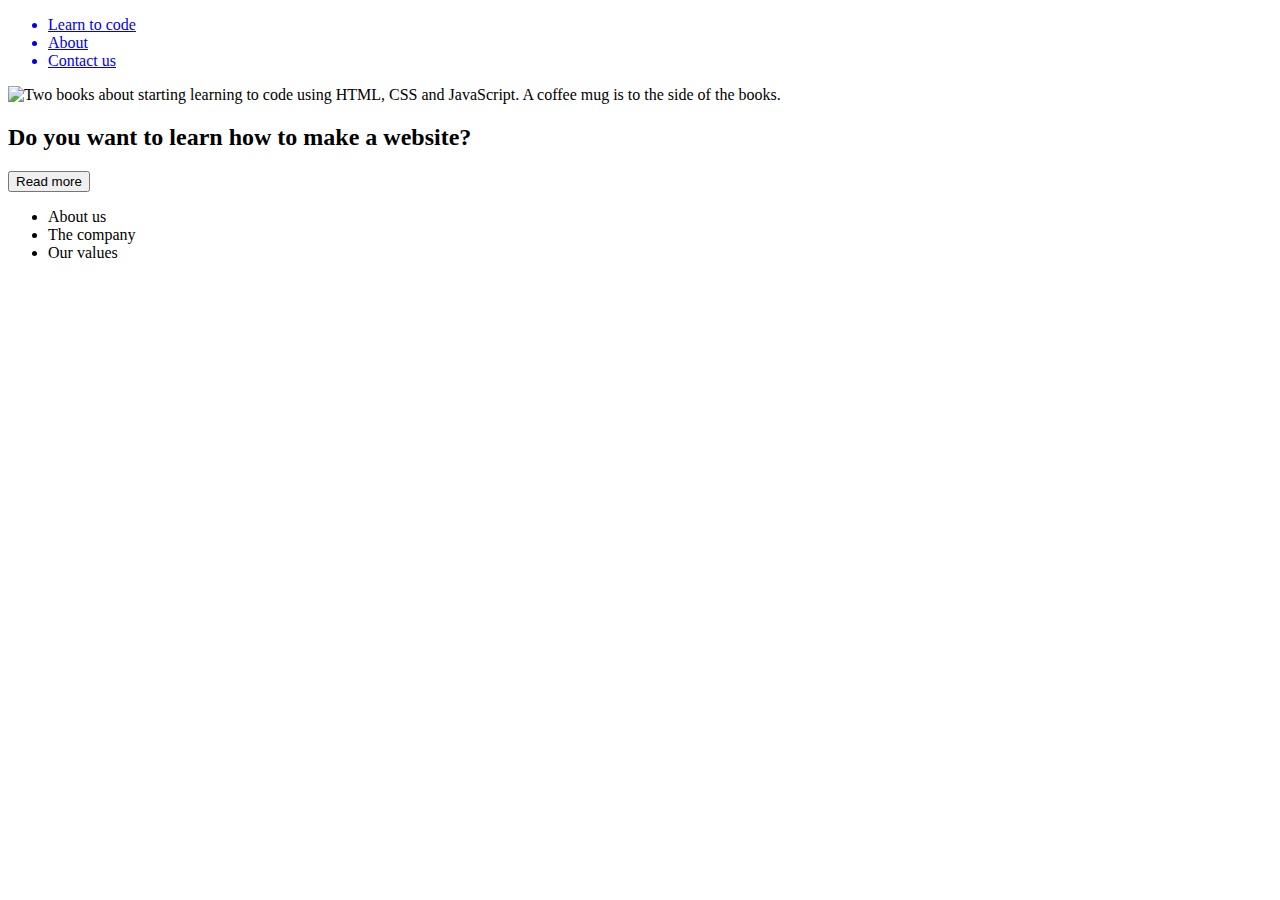
==== commit 4b03e7bc: "Update index.html" ====
--- a/index.html
+++ b/index.html
@@ -1,1406 +1,52 @@
 <!DOCTYPE html>
 <html lang="en">
-  <head>
-    <meta charset="UTF-8" />
-    <meta name="viewport" content="width=device-width, initial-scale=1.0" />
-    <link rel="stylesheet" href="styles/output.css" />
-    <title>Admissions Assignment</title>
-  </head>
-  <body>
-    <!--
-  This example requires updating your template:
 
-  ```
-  <html class="h-full bg-white">
-  <body class="h-full">
-  ```
--->
-    <div>
-      <!-- Off-canvas menu for mobile, show/hide based on off-canvas menu state. -->
-      <div class="relative z-50 lg:hidden" role="dialog" aria-modal="true">
-        <!--
-      Off-canvas menu backdrop, show/hide based on off-canvas menu state.
+<head>
+    <meta charset="UTF-8">
+    <meta name="viewport" content="width=device-width, initial-scale=1.0">
+    <link rel="preconnect" href="https://fonts.googleapis.com">
+    <link rel="preconnect" href="https://fonts.gstatic.com" crossorigin>
+    <link
+        href="https://fonts.googleapis.com/css2?family=Josefin+Sans:wght@700&family=Open+Sans:ital,wght@0,300..800;1,300..800&family=Roboto:ital,wght@0,100;0,300;0,400;0,500;0,700;0,900;1,100;1,300;1,400;1,500;1,700;1,900&display=swap"
+        rel="stylesheet">
+    <link rel="stylesheet" href="style.css">
+    <title>Get Coding!</title>
+</head>
 
-      Entering: "transition-opacity ease-linear duration-300"
-        From: "opacity-0"
-        To: "opacity-100"
-      Leaving: "transition-opacity ease-linear duration-300"
-        From: "opacity-100"
-        To: "opacity-0"
-    -->
-        <div class="fixed inset-0 bg-gray-900/80"></div>
+<body>
+    <main class="main-wrapper">
+    <header>
+        <nav>
+            <ul class="nav-links">
+                <a href="#">
+                    <li>Learn to code</li>
+                </a>
+                <a href="#">
+                    <li>About</li>
+                </a>
+                <a href="#">
+                    <li>Contact us</li>
+                </a>
+            </ul>
+        </nav>
+    </header>
 
-        <div class="fixed inset-0 flex">
-          <!--
-        Off-canvas menu, show/hide based on off-canvas menu state.
+    <section class="top-half-div">
+        <img src="https://s3-alpha-sig.figma.com/img/cdcd/0f24/5d2b1eb8536ee905aa5e262da25b4414?Expires=1734307200&Key-Pair-Id=APKAQ4GOSFWCVNEHN3O4&Signature=SEgvDQFwWHewZ1H75HChsofx9LLcdXw-kgPljJL6gm9SHilTKB21MM4mYSIDXM1BQ1tTZXcr5AMLFDxWZ02B1Wk9tOkFYRBvx8~[base64]~nOH2uI~TUQ__"
+            alt="Two books about starting learning to code using HTML, CSS and JavaScript. A coffee mug is to the side of the books.">
+    </section>
+    <section class="bottom-half-div">
+        <h2>Do you want to learn how to make a website?</h2>
+        <button class="read-more-btn">Read more</button>
+    </section>
+    </main>
+    <footer>
+        <ul class="footer-links">
+            <li>About us</li>
+            <li>The company</li>
+            <li>Our values</li>
+        </ul>
+    </footer>
+</body>
 
-        Entering: "transition ease-in-out duration-300 transform"
-          From: "-translate-x-full"
-          To: "translate-x-0"
-        Leaving: "transition ease-in-out duration-300 transform"
-          From: "translate-x-0"
-          To: "-translate-x-full"
-      -->
-          <div class="relative mr-16 flex w-full max-w-xs flex-1">
-            <!--
-          Close button, show/hide based on off-canvas menu state.
-
-          Entering: "ease-in-out duration-300"
-            From: "opacity-0"
-            To: "opacity-100"
-          Leaving: "ease-in-out duration-300"
-            From: "opacity-100"
-            To: "opacity-0"
-        -->
-            <div class="absolute left-full top-0 flex w-16 justify-center pt-5">
-              <button type="button" class="-m-2.5 p-2.5">
-                <span class="sr-only">Close sidebar</span>
-                <svg
-                  class="h-6 w-6 text-white"
-                  fill="none"
-                  viewBox="0 0 24 24"
-                  stroke-width="1.5"
-                  stroke="currentColor"
-                  aria-hidden="true"
-                >
-                  <path
-                    stroke-linecap="round"
-                    stroke-linejoin="round"
-                    d="M6 18L18 6M6 6l12 12"
-                  />
-                </svg>
-              </button>
-            </div>
-
-            <!-- Sidebar component, swap this element with another sidebar if you like -->
-            <div
-              class="flex grow flex-col gap-y-5 overflow-y-auto bg-white px-6 pb-2"
-            >
-              <div class="flex h-16 shrink-0 items-center">
-                <img
-                  class="h-8 w-auto"
-                  src="https://tailwindui.com/img/logos/mark.svg?color=indigo&shade=600"
-                  alt="Your Company"
-                />
-              </div>
-              <nav class="flex flex-1 flex-col">
-                <ul role="list" class="flex flex-1 flex-col gap-y-7">
-                  <li>
-                    <ul role="list" class="-mx-2 space-y-1">
-                      <li>
-                        <!-- Current: "bg-gray-50 text-indigo-600", Default: "text-gray-700 hover:text-indigo-600 hover:bg-gray-50" -->
-                        <a
-                          href="#"
-                          class="bg-gray-50 text-indigo-600 group flex gap-x-3 rounded-md p-2 text-sm leading-6 font-semibold"
-                        >
-                          <svg
-                            class="h-6 w-6 shrink-0 text-indigo-600"
-                            fill="none"
-                            viewBox="0 0 24 24"
-                            stroke-width="1.5"
-                            stroke="currentColor"
-                            aria-hidden="true"
-                          >
-                            <path
-                              stroke-linecap="round"
-                              stroke-linejoin="round"
-                              d="M2.25 12l8.954-8.955c.44-.439 1.152-.439 1.591 0L21.75 12M4.5 9.75v10.125c0 .621.504 1.125 1.125 1.125H9.75v-4.875c0-.621.504-1.125 1.125-1.125h2.25c.621 0 1.125.504 1.125 1.125V21h4.125c.621 0 1.125-.504 1.125-1.125V9.75M8.25 21h8.25"
-                            />
-                          </svg>
-                          Dashboard
-                        </a>
-                      </li>
-                      <li>
-                        <a
-                          href="#"
-                          class="text-gray-700 hover:text-indigo-600 hover:bg-gray-50 group flex gap-x-3 rounded-md p-2 text-sm leading-6 font-semibold"
-                        >
-                          <svg
-                            class="h-6 w-6 shrink-0 text-gray-400 group-hover:text-indigo-600"
-                            fill="none"
-                            viewBox="0 0 24 24"
-                            stroke-width="1.5"
-                            stroke="currentColor"
-                            aria-hidden="true"
-                          >
-                            <path
-                              stroke-linecap="round"
-                              stroke-linejoin="round"
-                              d="M15 19.128a9.38 9.38 0 002.625.372 9.337 9.337 0 004.121-.952 4.125 4.125 0 00-7.533-2.493M15 19.128v-.003c0-1.113-.285-2.16-.786-3.07M15 19.128v.106A12.318 12.318 0 018.624 21c-2.331 0-4.512-.645-6.374-1.766l-.001-.109a6.375 6.375 0 0111.964-3.07M12 6.375a3.375 3.375 0 11-6.75 0 3.375 3.375 0 016.75 0zm8.25 2.25a2.625 2.625 0 11-5.25 0 2.625 2.625 0 015.25 0z"
-                            />
-                          </svg>
-                          Team
-                        </a>
-                      </li>
-                      <li>
-                        <a
-                          href="#"
-                          class="text-gray-700 hover:text-indigo-600 hover:bg-gray-50 group flex gap-x-3 rounded-md p-2 text-sm leading-6 font-semibold"
-                        >
-                          <svg
-                            class="h-6 w-6 shrink-0 text-gray-400 group-hover:text-indigo-600"
-                            fill="none"
-                            viewBox="0 0 24 24"
-                            stroke-width="1.5"
-                            stroke="currentColor"
-                            aria-hidden="true"
-                          >
-                            <path
-                              stroke-linecap="round"
-                              stroke-linejoin="round"
-                              d="M2.25 12.75V12A2.25 2.25 0 014.5 9.75h15A2.25 2.25 0 0121.75 12v.75m-8.69-6.44l-2.12-2.12a1.5 1.5 0 00-1.061-.44H4.5A2.25 2.25 0 002.25 6v12a2.25 2.25 0 002.25 2.25h15A2.25 2.25 0 0021.75 18V9a2.25 2.25 0 00-2.25-2.25h-5.379a1.5 1.5 0 01-1.06-.44z"
-                            />
-                          </svg>
-                          Projects
-                        </a>
-                      </li>
-                      <li>
-                        <a
-                          href="#"
-                          class="text-gray-700 hover:text-indigo-600 hover:bg-gray-50 group flex gap-x-3 rounded-md p-2 text-sm leading-6 font-semibold"
-                        >
-                          <svg
-                            class="h-6 w-6 shrink-0 text-gray-400 group-hover:text-indigo-600"
-                            fill="none"
-                            viewBox="0 0 24 24"
-                            stroke-width="1.5"
-                            stroke="currentColor"
-                            aria-hidden="true"
-                          >
-                            <path
-                              stroke-linecap="round"
-                              stroke-linejoin="round"
-                              d="M6.75 3v2.25M17.25 3v2.25M3 18.75V7.5a2.25 2.25 0 012.25-2.25h13.5A2.25 2.25 0 0121 7.5v11.25m-18 0A2.25 2.25 0 005.25 21h13.5A2.25 2.25 0 0021 18.75m-18 0v-7.5A2.25 2.25 0 015.25 9h13.5A2.25 2.25 0 0121 11.25v7.5"
-                            />
-                          </svg>
-                          Calendar
-                        </a>
-                      </li>
-                      <li>
-                        <a
-                          href="#"
-                          class="text-gray-700 hover:text-indigo-600 hover:bg-gray-50 group flex gap-x-3 rounded-md p-2 text-sm leading-6 font-semibold"
-                        >
-                          <svg
-                            class="h-6 w-6 shrink-0 text-gray-400 group-hover:text-indigo-600"
-                            fill="none"
-                            viewBox="0 0 24 24"
-                            stroke-width="1.5"
-                            stroke="currentColor"
-                            aria-hidden="true"
-                          >
-                            <path
-                              stroke-linecap="round"
-                              stroke-linejoin="round"
-                              d="M15.75 17.25v3.375c0 .621-.504 1.125-1.125 1.125h-9.75a1.125 1.125 0 01-1.125-1.125V7.875c0-.621.504-1.125 1.125-1.125H6.75a9.06 9.06 0 011.5.124m7.5 10.376h3.375c.621 0 1.125-.504 1.125-1.125V11.25c0-4.46-3.243-8.161-7.5-8.876a9.06 9.06 0 00-1.5-.124H9.375c-.621 0-1.125.504-1.125 1.125v3.5m7.5 10.375H9.375a1.125 1.125 0 01-1.125-1.125v-9.25m12 6.625v-1.875a3.375 3.375 0 00-3.375-3.375h-1.5a1.125 1.125 0 01-1.125-1.125v-1.5a3.375 3.375 0 00-3.375-3.375H9.75"
-                            />
-                          </svg>
-                          Documents
-                        </a>
-                      </li>
-                      <li>
-                        <a
-                          href="#"
-                          class="text-gray-700 hover:text-indigo-600 hover:bg-gray-50 group flex gap-x-3 rounded-md p-2 text-sm leading-6 font-semibold"
-                        >
-                          <svg
-                            class="h-6 w-6 shrink-0 text-gray-400 group-hover:text-indigo-600"
-                            fill="none"
-                            viewBox="0 0 24 24"
-                            stroke-width="1.5"
-                            stroke="currentColor"
-                            aria-hidden="true"
-                          >
-                            <path
-                              stroke-linecap="round"
-                              stroke-linejoin="round"
-                              d="M10.5 6a7.5 7.5 0 107.5 7.5h-7.5V6z"
-                            />
-                            <path
-                              stroke-linecap="round"
-                              stroke-linejoin="round"
-                              d="M13.5 10.5H21A7.5 7.5 0 0013.5 3v7.5z"
-                            />
-                          </svg>
-                          Reports
-                        </a>
-                      </li>
-                    </ul>
-                  </li>
-                  <li>
-                    <div class="text-xs font-semibold leading-6 text-gray-400">
-                      Your teams
-                    </div>
-                    <ul role="list" class="-mx-2 mt-2 space-y-1">
-                      <li>
-                        <!-- Current: "bg-gray-50 text-indigo-600", Default: "text-gray-700 hover:text-indigo-600 hover:bg-gray-50" -->
-                        <a
-                          href="#"
-                          class="text-gray-700 hover:text-indigo-600 hover:bg-gray-50 group flex gap-x-3 rounded-md p-2 text-sm leading-6 font-semibold"
-                        >
-                          <span
-                            class="flex h-6 w-6 shrink-0 items-center justify-center rounded-lg border text-[0.625rem] font-medium bg-white text-gray-400 border-gray-200 group-hover:border-indigo-600 group-hover:text-indigo-600"
-                            >H</span
-                          >
-                          <span class="truncate">Heroicons</span>
-                        </a>
-                      </li>
-                      <li>
-                        <a
-                          href="#"
-                          class="text-gray-700 hover:text-indigo-600 hover:bg-gray-50 group flex gap-x-3 rounded-md p-2 text-sm leading-6 font-semibold"
-                        >
-                          <span
-                            class="flex h-6 w-6 shrink-0 items-center justify-center rounded-lg border text-[0.625rem] font-medium bg-white text-gray-400 border-gray-200 group-hover:border-indigo-600 group-hover:text-indigo-600"
-                            >T</span
-                          >
-                          <span class="truncate">Tailwind Labs</span>
-                        </a>
-                      </li>
-                      <li>
-                        <a
-                          href="#"
-                          class="text-gray-700 hover:text-indigo-600 hover:bg-gray-50 group flex gap-x-3 rounded-md p-2 text-sm leading-6 font-semibold"
-                        >
-                          <span
-                            class="flex h-6 w-6 shrink-0 items-center justify-center rounded-lg border text-[0.625rem] font-medium bg-white text-gray-400 border-gray-200 group-hover:border-indigo-600 group-hover:text-indigo-600"
-                            >W</span
-                          >
-                          <span class="truncate">Workcation</span>
-                        </a>
-                      </li>
-                    </ul>
-                  </li>
-                </ul>
-              </nav>
-            </div>
-          </div>
-        </div>
-      </div>
-
-      <!-- Static sidebar for desktop -->
-      <div
-        class="hidden lg:fixed lg:inset-y-0 lg:z-50 lg:flex lg:w-72 lg:flex-col"
-      >
-        <!-- Sidebar component, swap this element with another sidebar if you like -->
-        <div
-          class="flex grow flex-col gap-y-5 overflow-y-auto border-r border-gray-200 bg-white px-6"
-        >
-          <div class="flex h-16 shrink-0 items-center">
-            <img
-              class="h-8 w-auto"
-              src="https://tailwindui.com/img/logos/mark.svg?color=indigo&shade=600"
-              alt="Your Company"
-            />
-          </div>
-          <nav class="flex flex-1 flex-col">
-            <ul role="list" class="flex flex-1 flex-col gap-y-7">
-              <li>
-                <ul role="list" class="-mx-2 space-y-1">
-                  <li>
-                    <!-- Current: "bg-gray-50 text-indigo-600", Default: "text-gray-700 hover:text-indigo-600 hover:bg-gray-50" -->
-                    <a
-                      href="#"
-                      class="bg-gray-50 text-indigo-600 group flex gap-x-3 rounded-md p-2 text-sm leading-6 font-semibold"
-                    >
-                      <svg
-                        class="h-6 w-6 shrink-0 text-indigo-600"
-                        fill="none"
-                        viewBox="0 0 24 24"
-                        stroke-width="1.5"
-                        stroke="currentColor"
-                        aria-hidden="true"
-                      >
-                        <path
-                          stroke-linecap="round"
-                          stroke-linejoin="round"
-                          d="M2.25 12l8.954-8.955c.44-.439 1.152-.439 1.591 0L21.75 12M4.5 9.75v10.125c0 .621.504 1.125 1.125 1.125H9.75v-4.875c0-.621.504-1.125 1.125-1.125h2.25c.621 0 1.125.504 1.125 1.125V21h4.125c.621 0 1.125-.504 1.125-1.125V9.75M8.25 21h8.25"
-                        />
-                      </svg>
-                      Dashboard
-                    </a>
-                  </li>
-                  <li>
-                    <a
-                      href="#"
-                      class="text-gray-700 hover:text-indigo-600 hover:bg-gray-50 group flex gap-x-3 rounded-md p-2 text-sm leading-6 font-semibold"
-                    >
-                      <svg
-                        class="h-6 w-6 shrink-0 text-gray-400 group-hover:text-indigo-600"
-                        fill="none"
-                        viewBox="0 0 24 24"
-                        stroke-width="1.5"
-                        stroke="currentColor"
-                        aria-hidden="true"
-                      >
-                        <path
-                          stroke-linecap="round"
-                          stroke-linejoin="round"
-                          d="M15 19.128a9.38 9.38 0 002.625.372 9.337 9.337 0 004.121-.952 4.125 4.125 0 00-7.533-2.493M15 19.128v-.003c0-1.113-.285-2.16-.786-3.07M15 19.128v.106A12.318 12.318 0 018.624 21c-2.331 0-4.512-.645-6.374-1.766l-.001-.109a6.375 6.375 0 0111.964-3.07M12 6.375a3.375 3.375 0 11-6.75 0 3.375 3.375 0 016.75 0zm8.25 2.25a2.625 2.625 0 11-5.25 0 2.625 2.625 0 015.25 0z"
-                        />
-                      </svg>
-                      Team
-                    </a>
-                  </li>
-                  <li>
-                    <a
-                      href="#"
-                      class="text-gray-700 hover:text-indigo-600 hover:bg-gray-50 group flex gap-x-3 rounded-md p-2 text-sm leading-6 font-semibold"
-                    >
-                      <svg
-                        class="h-6 w-6 shrink-0 text-gray-400 group-hover:text-indigo-600"
-                        fill="none"
-                        viewBox="0 0 24 24"
-                        stroke-width="1.5"
-                        stroke="currentColor"
-                        aria-hidden="true"
-                      >
-                        <path
-                          stroke-linecap="round"
-                          stroke-linejoin="round"
-                          d="M2.25 12.75V12A2.25 2.25 0 014.5 9.75h15A2.25 2.25 0 0121.75 12v.75m-8.69-6.44l-2.12-2.12a1.5 1.5 0 00-1.061-.44H4.5A2.25 2.25 0 002.25 6v12a2.25 2.25 0 002.25 2.25h15A2.25 2.25 0 0021.75 18V9a2.25 2.25 0 00-2.25-2.25h-5.379a1.5 1.5 0 01-1.06-.44z"
-                        />
-                      </svg>
-                      Projects
-                    </a>
-                  </li>
-                  <li>
-                    <a
-                      href="#"
-                      class="text-gray-700 hover:text-indigo-600 hover:bg-gray-50 group flex gap-x-3 rounded-md p-2 text-sm leading-6 font-semibold"
-                    >
-                      <svg
-                        class="h-6 w-6 shrink-0 text-gray-400 group-hover:text-indigo-600"
-                        fill="none"
-                        viewBox="0 0 24 24"
-                        stroke-width="1.5"
-                        stroke="currentColor"
-                        aria-hidden="true"
-                      >
-                        <path
-                          stroke-linecap="round"
-                          stroke-linejoin="round"
-                          d="M6.75 3v2.25M17.25 3v2.25M3 18.75V7.5a2.25 2.25 0 012.25-2.25h13.5A2.25 2.25 0 0121 7.5v11.25m-18 0A2.25 2.25 0 005.25 21h13.5A2.25 2.25 0 0021 18.75m-18 0v-7.5A2.25 2.25 0 015.25 9h13.5A2.25 2.25 0 0121 11.25v7.5"
-                        />
-                      </svg>
-                      Calendar
-                    </a>
-                  </li>
-                  <li>
-                    <a
-                      href="#"
-                      class="text-gray-700 hover:text-indigo-600 hover:bg-gray-50 group flex gap-x-3 rounded-md p-2 text-sm leading-6 font-semibold"
-                    >
-                      <svg
-                        class="h-6 w-6 shrink-0 text-gray-400 group-hover:text-indigo-600"
-                        fill="none"
-                        viewBox="0 0 24 24"
-                        stroke-width="1.5"
-                        stroke="currentColor"
-                        aria-hidden="true"
-                      >
-                        <path
-                          stroke-linecap="round"
-                          stroke-linejoin="round"
-                          d="M15.75 17.25v3.375c0 .621-.504 1.125-1.125 1.125h-9.75a1.125 1.125 0 01-1.125-1.125V7.875c0-.621.504-1.125 1.125-1.125H6.75a9.06 9.06 0 011.5.124m7.5 10.376h3.375c.621 0 1.125-.504 1.125-1.125V11.25c0-4.46-3.243-8.161-7.5-8.876a9.06 9.06 0 00-1.5-.124H9.375c-.621 0-1.125.504-1.125 1.125v3.5m7.5 10.375H9.375a1.125 1.125 0 01-1.125-1.125v-9.25m12 6.625v-1.875a3.375 3.375 0 00-3.375-3.375h-1.5a1.125 1.125 0 01-1.125-1.125v-1.5a3.375 3.375 0 00-3.375-3.375H9.75"
-                        />
-                      </svg>
-                      Documents
-                    </a>
-                  </li>
-                  <li>
-                    <a
-                      href="#"
-                      class="text-gray-700 hover:text-indigo-600 hover:bg-gray-50 group flex gap-x-3 rounded-md p-2 text-sm leading-6 font-semibold"
-                    >
-                      <svg
-                        class="h-6 w-6 shrink-0 text-gray-400 group-hover:text-indigo-600"
-                        fill="none"
-                        viewBox="0 0 24 24"
-                        stroke-width="1.5"
-                        stroke="currentColor"
-                        aria-hidden="true"
-                      >
-                        <path
-                          stroke-linecap="round"
-                          stroke-linejoin="round"
-                          d="M10.5 6a7.5 7.5 0 107.5 7.5h-7.5V6z"
-                        />
-                        <path
-                          stroke-linecap="round"
-                          stroke-linejoin="round"
-                          d="M13.5 10.5H21A7.5 7.5 0 0013.5 3v7.5z"
-                        />
-                      </svg>
-                      Reports
-                    </a>
-                  </li>
-                </ul>
-              </li>
-              <li>
-                <div class="text-xs font-semibold leading-6 text-gray-400">
-                  Your teams
-                </div>
-                <ul role="list" class="-mx-2 mt-2 space-y-1">
-                  <li>
-                    <!-- Current: "bg-gray-50 text-indigo-600", Default: "text-gray-700 hover:text-indigo-600 hover:bg-gray-50" -->
-                    <a
-                      href="#"
-                      class="text-gray-700 hover:text-indigo-600 hover:bg-gray-50 group flex gap-x-3 rounded-md p-2 text-sm leading-6 font-semibold"
-                    >
-                      <span
-                        class="flex h-6 w-6 shrink-0 items-center justify-center rounded-lg border text-[0.625rem] font-medium bg-white text-gray-400 border-gray-200 group-hover:border-indigo-600 group-hover:text-indigo-600"
-                        >H</span
-                      >
-                      <span class="truncate">Heroicons</span>
-                    </a>
-                  </li>
-                  <li>
-                    <a
-                      href="#"
-                      class="text-gray-700 hover:text-indigo-600 hover:bg-gray-50 group flex gap-x-3 rounded-md p-2 text-sm leading-6 font-semibold"
-                    >
-                      <span
-                        class="flex h-6 w-6 shrink-0 items-center justify-center rounded-lg border text-[0.625rem] font-medium bg-white text-gray-400 border-gray-200 group-hover:border-indigo-600 group-hover:text-indigo-600"
-                        >T</span
-                      >
-                      <span class="truncate">Tailwind Labs</span>
-                    </a>
-                  </li>
-                  <li>
-                    <a
-                      href="#"
-                      class="text-gray-700 hover:text-indigo-600 hover:bg-gray-50 group flex gap-x-3 rounded-md p-2 text-sm leading-6 font-semibold"
-                    >
-                      <span
-                        class="flex h-6 w-6 shrink-0 items-center justify-center rounded-lg border text-[0.625rem] font-medium bg-white text-gray-400 border-gray-200 group-hover:border-indigo-600 group-hover:text-indigo-600"
-                        >W</span
-                      >
-                      <span class="truncate">Workcation</span>
-                    </a>
-                  </li>
-                </ul>
-              </li>
-              <li class="-mx-6 mt-auto">
-                <a
-                  href="#"
-                  class="flex items-center gap-x-4 px-6 py-3 text-sm font-semibold leading-6 text-gray-900 hover:bg-gray-50"
-                >
-                  <img
-                    class="h-8 w-8 rounded-full bg-gray-50"
-                    src="https://images.unsplash.com/photo-1472099645785-5658abf4ff4e?ixlib=rb-1.2.1&ixid=eyJhcHBfaWQiOjEyMDd9&auto=format&fit=facearea&facepad=2&w=256&h=256&q=80"
-                    alt=""
-                  />
-                  <span class="sr-only">Your profile</span>
-                  <span aria-hidden="true">Tom Cook</span>
-                </a>
-              </li>
-            </ul>
-          </nav>
-        </div>
-      </div>
-
-      <div
-        class="sticky top-0 z-40 flex items-center gap-x-6 bg-white px-4 py-4 shadow-sm sm:px-6 lg:hidden"
-      >
-        <button type="button" class="-m-2.5 p-2.5 text-gray-700 lg:hidden">
-          <span class="sr-only">Open sidebar</span>
-          <svg
-            class="h-6 w-6"
-            fill="none"
-            viewBox="0 0 24 24"
-            stroke-width="1.5"
-            stroke="currentColor"
-            aria-hidden="true"
-          >
-            <path
-              stroke-linecap="round"
-              stroke-linejoin="round"
-              d="M3.75 6.75h16.5M3.75 12h16.5m-16.5 5.25h16.5"
-            />
-          </svg>
-        </button>
-        <div class="flex-1 text-sm font-semibold leading-6 text-gray-900">
-          Dashboard
-        </div>
-        <a href="#">
-          <span class="sr-only">Your profile</span>
-          <img
-            class="h-8 w-8 rounded-full bg-gray-50"
-            src="https://images.unsplash.com/photo-1472099645785-5658abf4ff4e?ixlib=rb-1.2.1&ixid=eyJhcHBfaWQiOjEyMDd9&auto=format&fit=facearea&facepad=2&w=256&h=256&q=80"
-            alt=""
-          />
-        </a>
-      </div>
-
-      <main class="lg:pl-72">
-        <div>
-          <div class="px-4 py-10 sm:px-6 lg:px-8 lg:py-6">
-            <!-- Main area -->
-            <!-- Hero section -->
-            <div class="relative pt-14">
-              <div
-                class="absolute inset-x-0 -top-40 -z-10 transform-gpu overflow-hidden blur-3xl sm:-top-80"
-                aria-hidden="true"
-              >
-                <div
-                  class="relative left-[calc(50%-11rem)] aspect-[1155/678] w-[36.125rem] -translate-x-1/2 rotate-[30deg] bg-gradient-to-tr from-[#ff80b5] to-[#9089fc] opacity-30 sm:left-[calc(50%-30rem)] sm:w-[72.1875rem]"
-                  style="
-                    clip-path: polygon(
-                      74.1% 44.1%,
-                      100% 61.6%,
-                      97.5% 26.9%,
-                      85.5% 0.1%,
-                      80.7% 2%,
-                      72.5% 32.5%,
-                      60.2% 62.4%,
-                      52.4% 68.1%,
-                      47.5% 58.3%,
-                      45.2% 34.5%,
-                      27.5% 76.7%,
-                      0.1% 64.9%,
-                      17.9% 100%,
-                      27.6% 76.8%,
-                      76.1% 97.7%,
-                      74.1% 44.1%
-                    );
-                  "
-                ></div>
-              </div>
-              <div class="py-24 sm:py-32">
-                <div class="mx-auto max-w-7xl px-6 lg:px-8">
-                  <div class="mx-auto max-w-2xl text-center">
-                    <h1
-                      class="text-4xl font-bold tracking-tight text-gray-900 sm:text-6xl"
-                    >
-                      Deploy to the cloud with confidence
-                    </h1>
-                    <p class="mt-6 text-lg leading-8 text-gray-600">
-                      Anim aute id magna aliqua ad ad non deserunt sunt. Qui
-                      irure qui lorem cupidatat commodo. Elit sunt amet fugiat
-                      veniam occaecat fugiat aliqua.
-                    </p>
-                    <div class="mt-10 flex items-center justify-center gap-x-6">
-                      <a
-                        href="#"
-                        class="rounded-md bg-indigo-600 px-3.5 py-2.5 text-sm font-semibold text-white shadow-sm hover:bg-indigo-500 focus-visible:outline focus-visible:outline-2 focus-visible:outline-offset-2 focus-visible:outline-indigo-600"
-                        >Get started</a
-                      >
-                      <a
-                        href="#"
-                        class="text-sm font-semibold leading-6 text-gray-900"
-                        >Learn more <span aria-hidden="true">→</span></a
-                      >
-                    </div>
-                  </div>
-                  <div class="mt-16 flow-root sm:mt-24">
-                    <div
-                      class="-m-2 rounded-xl bg-gray-900/5 p-2 ring-1 ring-inset ring-gray-900/10 lg:-m-4 lg:rounded-2xl lg:p-4"
-                    >
-                      <img
-                        src="https://tailwindui.com/img/component-images/project-app-screenshot.png"
-                        alt="App screenshot"
-                        width="2432"
-                        height="1442"
-                        class="rounded-md shadow-2xl ring-1 ring-gray-900/10"
-                      />
-                    </div>
-                  </div>
-                </div>
-              </div>
-              <div
-                class="absolute inset-x-0 top-[calc(100%-13rem)] -z-10 transform-gpu overflow-hidden blur-3xl sm:top-[calc(100%-30rem)]"
-                aria-hidden="true"
-              >
-                <div
-                  class="relative left-[calc(50%+3rem)] aspect-[1155/678] w-[36.125rem] -translate-x-1/2 bg-gradient-to-tr from-[#ff80b5] to-[#9089fc] opacity-30 sm:left-[calc(50%+36rem)] sm:w-[72.1875rem]"
-                  style="
-                    clip-path: polygon(
-                      74.1% 44.1%,
-                      100% 61.6%,
-                      97.5% 26.9%,
-                      85.5% 0.1%,
-                      80.7% 2%,
-                      72.5% 32.5%,
-                      60.2% 62.4%,
-                      52.4% 68.1%,
-                      47.5% 58.3%,
-                      45.2% 34.5%,
-                      27.5% 76.7%,
-                      0.1% 64.9%,
-                      17.9% 100%,
-                      27.6% 76.8%,
-                      76.1% 97.7%,
-                      74.1% 44.1%
-                    );
-                  "
-                ></div>
-              </div>
-            </div>
-
-            <!-- Logo cloud -->
-            <div class="mx-auto max-w-7xl px-6 lg:px-8">
-              <div
-                class="mx-auto grid max-w-lg grid-cols-4 items-center gap-x-8 gap-y-12 sm:max-w-xl sm:grid-cols-6 sm:gap-x-10 sm:gap-y-14 lg:mx-0 lg:max-w-none lg:grid-cols-5"
-              >
-                <img
-                  class="col-span-2 max-h-12 w-full object-contain lg:col-span-1"
-                  src="https://tailwindui.com/img/logos/158x48/transistor-logo-gray-900.svg"
-                  alt="Transistor"
-                  width="158"
-                  height="48"
-                />
-                <img
-                  class="col-span-2 max-h-12 w-full object-contain lg:col-span-1"
-                  src="https://tailwindui.com/img/logos/158x48/reform-logo-gray-900.svg"
-                  alt="Reform"
-                  width="158"
-                  height="48"
-                />
-                <img
-                  class="col-span-2 max-h-12 w-full object-contain lg:col-span-1"
-                  src="https://tailwindui.com/img/logos/158x48/tuple-logo-gray-900.svg"
-                  alt="Tuple"
-                  width="158"
-                  height="48"
-                />
-                <img
-                  class="col-span-2 max-h-12 w-full object-contain sm:col-start-2 lg:col-span-1"
-                  src="https://tailwindui.com/img/logos/158x48/savvycal-logo-gray-900.svg"
-                  alt="SavvyCal"
-                  width="158"
-                  height="48"
-                />
-                <img
-                  class="col-span-2 col-start-2 max-h-12 w-full object-contain sm:col-start-auto lg:col-span-1"
-                  src="https://tailwindui.com/img/logos/158x48/statamic-logo-gray-900.svg"
-                  alt="Statamic"
-                  width="158"
-                  height="48"
-                />
-              </div>
-              <div class="mt-16 flex justify-center">
-                <p
-                  class="relative rounded-full px-4 py-1.5 text-sm leading-6 text-gray-600 ring-1 ring-inset ring-gray-900/10 hover:ring-gray-900/20"
-                >
-                  <span class="hidden md:inline"
-                    >Transistor saves up to $40,000 per year, per employee by
-                    working with us.</span
-                  >
-                  <a href="#" class="font-semibold text-indigo-600"
-                    ><span class="absolute inset-0" aria-hidden="true"></span>
-                    Read our case study
-                    <span aria-hidden="true">&rarr;</span></a
-                  >
-                </p>
-              </div>
-            </div>
-
-            <!-- Feature section -->
-            <div class="mx-auto mt-32 max-w-7xl px-6 sm:mt-56 lg:px-8">
-              <div class="mx-auto max-w-2xl lg:text-center">
-                <h2 class="text-base font-semibold leading-7 text-indigo-600">
-                  Deploy faster
-                </h2>
-                <p
-                  class="mt-2 text-3xl font-bold tracking-tight text-gray-900 sm:text-4xl"
-                >
-                  Everything you need to deploy your app
-                </p>
-                <p class="mt-6 text-lg leading-8 text-gray-600">
-                  Quis tellus eget adipiscing convallis sit sit eget aliquet
-                  quis. Suspendisse eget egestas a elementum pulvinar et feugiat
-                  blandit at. In mi viverra elit nunc.
-                </p>
-              </div>
-              <div
-                class="mx-auto mt-16 max-w-2xl sm:mt-20 lg:mt-24 lg:max-w-4xl"
-              >
-                <dl
-                  class="grid max-w-xl grid-cols-1 gap-x-8 gap-y-10 lg:max-w-none lg:grid-cols-2 lg:gap-y-16"
-                >
-                  <div class="relative pl-16">
-                    <dt class="text-base font-semibold leading-7 text-gray-900">
-                      <div
-                        class="absolute left-0 top-0 flex h-10 w-10 items-center justify-center rounded-lg bg-indigo-600"
-                      >
-                        <svg
-                          class="h-6 w-6 text-white"
-                          fill="none"
-                          viewBox="0 0 24 24"
-                          stroke-width="1.5"
-                          stroke="currentColor"
-                          aria-hidden="true"
-                        >
-                          <path
-                            stroke-linecap="round"
-                            stroke-linejoin="round"
-                            d="M12 16.5V9.75m0 0l3 3m-3-3l-3 3M6.75 19.5a4.5 4.5 0 01-1.41-8.775 5.25 5.25 0 0110.233-2.33 3 3 0 013.758 3.848A3.752 3.752 0 0118 19.5H6.75z"
-                          />
-                        </svg>
-                      </div>
-                      Push to deploy
-                    </dt>
-                    <dd class="mt-2 text-base leading-7 text-gray-600">
-                      Morbi viverra dui mi arcu sed. Tellus semper adipiscing
-                      suspendisse semper morbi. Odio urna massa nunc massa.
-                    </dd>
-                  </div>
-                  <div class="relative pl-16">
-                    <dt class="text-base font-semibold leading-7 text-gray-900">
-                      <div
-                        class="absolute left-0 top-0 flex h-10 w-10 items-center justify-center rounded-lg bg-indigo-600"
-                      >
-                        <svg
-                          class="h-6 w-6 text-white"
-                          fill="none"
-                          viewBox="0 0 24 24"
-                          stroke-width="1.5"
-                          stroke="currentColor"
-                          aria-hidden="true"
-                        >
-                          <path
-                            stroke-linecap="round"
-                            stroke-linejoin="round"
-                            d="M16.5 10.5V6.75a4.5 4.5 0 10-9 0v3.75m-.75 11.25h10.5a2.25 2.25 0 002.25-2.25v-6.75a2.25 2.25 0 00-2.25-2.25H6.75a2.25 2.25 0 00-2.25 2.25v6.75a2.25 2.25 0 002.25 2.25z"
-                          />
-                        </svg>
-                      </div>
-                      SSL certificates
-                    </dt>
-                    <dd class="mt-2 text-base leading-7 text-gray-600">
-                      Sit quis amet rutrum tellus ullamcorper ultricies libero
-                      dolor eget. Sem sodales gravida quam turpis enim lacus
-                      amet.
-                    </dd>
-                  </div>
-                  <div class="relative pl-16">
-                    <dt class="text-base font-semibold leading-7 text-gray-900">
-                      <div
-                        class="absolute left-0 top-0 flex h-10 w-10 items-center justify-center rounded-lg bg-indigo-600"
-                      >
-                        <svg
-                          class="h-6 w-6 text-white"
-                          fill="none"
-                          viewBox="0 0 24 24"
-                          stroke-width="1.5"
-                          stroke="currentColor"
-                          aria-hidden="true"
-                        >
-                          <path
-                            stroke-linecap="round"
-                            stroke-linejoin="round"
-                            d="M16.023 9.348h4.992v-.001M2.985 19.644v-4.992m0 0h4.992m-4.993 0l3.181 3.183a8.25 8.25 0 0013.803-3.7M4.031 9.865a8.25 8.25 0 0113.803-3.7l3.181 3.182m0-4.991v4.99"
-                          />
-                        </svg>
-                      </div>
-                      Simple queues
-                    </dt>
-                    <dd class="mt-2 text-base leading-7 text-gray-600">
-                      Quisque est vel vulputate cursus. Risus proin diam nunc
-                      commodo. Lobortis auctor congue commodo diam neque.
-                    </dd>
-                  </div>
-                  <div class="relative pl-16">
-                    <dt class="text-base font-semibold leading-7 text-gray-900">
-                      <div
-                        class="absolute left-0 top-0 flex h-10 w-10 items-center justify-center rounded-lg bg-indigo-600"
-                      >
-                        <svg
-                          class="h-6 w-6 text-white"
-                          fill="none"
-                          viewBox="0 0 24 24"
-                          stroke-width="1.5"
-                          stroke="currentColor"
-                          aria-hidden="true"
-                        >
-                          <path
-                            stroke-linecap="round"
-                            stroke-linejoin="round"
-                            d="M7.864 4.243A7.5 7.5 0 0119.5 10.5c0 2.92-.556 5.709-1.568 8.268M5.742 6.364A7.465 7.465 0 004.5 10.5a7.464 7.464 0 01-1.15 3.993m1.989 3.559A11.209 11.209 0 008.25 10.5a3.75 3.75 0 117.5 0c0 .527-.021 1.049-.064 1.565M12 10.5a14.94 14.94 0 01-3.6 9.75m6.633-4.596a18.666 18.666 0 01-2.485 5.33"
-                          />
-                        </svg>
-                      </div>
-                      Advanced security
-                    </dt>
-                    <dd class="mt-2 text-base leading-7 text-gray-600">
-                      Arcu egestas dolor vel iaculis in ipsum mauris. Tincidunt
-                      mattis aliquet hac quis. Id hac maecenas ac donec pharetra
-                      eget.
-                    </dd>
-                  </div>
-                </dl>
-              </div>
-            </div>
-
-            <!-- Testimonial section -->
-            <div class="mx-auto mt-32 max-w-7xl sm:mt-56 sm:px-6 lg:px-8">
-              <div
-                class="relative overflow-hidden bg-gray-900 px-6 py-20 shadow-xl sm:rounded-3xl sm:px-10 sm:py-24 md:px-12 lg:px-20"
-              >
-                <img
-                  class="absolute inset-0 h-full w-full object-cover brightness-150 saturate-0"
-                  src="https://images.unsplash.com/photo-1601381718415-a05fb0a261f3?ixid=MXwxMjA3fDB8MHxwcm9maWxlLXBhZ2V8ODl8fHxlbnwwfHx8&ixlib=rb-1.2.1&auto=format&fit=crop&w=1216&q=80"
-                  alt=""
-                />
-                <div
-                  class="absolute inset-0 bg-gray-900/90 mix-blend-multiply"
-                ></div>
-                <div
-                  class="absolute -left-80 -top-56 transform-gpu blur-3xl"
-                  aria-hidden="true"
-                >
-                  <div
-                    class="aspect-[1097/845] w-[68.5625rem] bg-gradient-to-r from-[#ff4694] to-[#776fff] opacity-[0.45]"
-                    style="
-                      clip-path: polygon(
-                        74.1% 44.1%,
-                        100% 61.6%,
-                        97.5% 26.9%,
-                        85.5% 0.1%,
-                        80.7% 2%,
-                        72.5% 32.5%,
-                        60.2% 62.4%,
-                        52.4% 68.1%,
-                        47.5% 58.3%,
-                        45.2% 34.5%,
-                        27.5% 76.7%,
-                        0.1% 64.9%,
-                        17.9% 100%,
-                        27.6% 76.8%,
-                        76.1% 97.7%,
-                        74.1% 44.1%
-                      );
-                    "
-                  ></div>
-                </div>
-                <div
-                  class="hidden md:absolute md:bottom-16 md:left-[50rem] md:block md:transform-gpu md:blur-3xl"
-                  aria-hidden="true"
-                >
-                  <div
-                    class="aspect-[1097/845] w-[68.5625rem] bg-gradient-to-r from-[#ff4694] to-[#776fff] opacity-25"
-                    style="
-                      clip-path: polygon(
-                        74.1% 44.1%,
-                        100% 61.6%,
-                        97.5% 26.9%,
-                        85.5% 0.1%,
-                        80.7% 2%,
-                        72.5% 32.5%,
-                        60.2% 62.4%,
-                        52.4% 68.1%,
-                        47.5% 58.3%,
-                        45.2% 34.5%,
-                        27.5% 76.7%,
-                        0.1% 64.9%,
-                        17.9% 100%,
-                        27.6% 76.8%,
-                        76.1% 97.7%,
-                        74.1% 44.1%
-                      );
-                    "
-                  ></div>
-                </div>
-                <div class="relative mx-auto max-w-2xl lg:mx-0">
-                  <img
-                    class="h-12 w-auto"
-                    src="https://tailwindui.com/img/logos/workcation-logo-white.svg"
-                    alt=""
-                  />
-                  <figure>
-                    <blockquote
-                      class="mt-6 text-lg font-semibold text-white sm:text-xl sm:leading-8"
-                    >
-                      <p>
-                        “Amet amet eget scelerisque tellus sit neque faucibus
-                        non eleifend. Integer eu praesent at a. Ornare arcu
-                        gravida natoque erat et cursus tortor consequat at.
-                        Vulputate gravida sociis enim nullam ultricies habitant
-                        malesuada lorem ac.”
-                      </p>
-                    </blockquote>
-                    <figcaption class="mt-6 text-base text-white">
-                      <div class="font-semibold">Judith Black</div>
-                      <div class="mt-1">CEO of Tuple</div>
-                    </figcaption>
-                  </figure>
-                </div>
-              </div>
-            </div>
-
-            <!-- Pricing section -->
-            <div class="py-24 sm:pt-48">
-              <div class="mx-auto max-w-7xl px-6 lg:px-8">
-                <div class="mx-auto max-w-4xl text-center">
-                  <h2 class="text-base font-semibold leading-7 text-indigo-600">
-                    Pricing
-                  </h2>
-                  <p
-                    class="mt-2 text-4xl font-bold tracking-tight text-gray-900 sm:text-5xl"
-                  >
-                    Pricing plans for teams of&nbsp;all&nbsp;sizes
-                  </p>
-                </div>
-                <p
-                  class="mx-auto mt-6 max-w-2xl text-center text-lg leading-8 text-gray-600"
-                >
-                  Distinctio et nulla eum soluta et neque labore quibusdam.
-                  Saepe et quasi iusto modi velit ut non voluptas in. Explicabo
-                  id ut laborum.
-                </p>
-                <div
-                  class="isolate mx-auto mt-16 grid max-w-md grid-cols-1 gap-y-8 sm:mt-20 lg:mx-0 lg:max-w-none lg:grid-cols-3"
-                >
-                  <div
-                    class="flex flex-col justify-between rounded-3xl bg-white p-8 ring-1 ring-gray-200 xl:p-10 lg:mt-8 lg:rounded-r-none"
-                  >
-                    <div>
-                      <div class="flex items-center justify-between gap-x-4">
-                        <h3
-                          id="tier-freelancer"
-                          class="text-lg font-semibold leading-8 text-gray-900"
-                        >
-                          Freelancer
-                        </h3>
-                      </div>
-                      <p class="mt-4 text-sm leading-6 text-gray-600">
-                        The essentials to provide your best work for clients.
-                      </p>
-                      <p class="mt-6 flex items-baseline gap-x-1">
-                        <span
-                          class="text-4xl font-bold tracking-tight text-gray-900"
-                          >$24</span
-                        >
-                        <span
-                          class="text-sm font-semibold leading-6 text-gray-600"
-                          >/month</span
-                        >
-                      </p>
-                      <ul
-                        role="list"
-                        class="mt-8 space-y-3 text-sm leading-6 text-gray-600"
-                      >
-                        <li class="flex gap-x-3">
-                          <svg
-                            class="h-6 w-5 flex-none text-indigo-600"
-                            viewBox="0 0 20 20"
-                            fill="currentColor"
-                            aria-hidden="true"
-                          >
-                            <path
-                              fill-rule="evenodd"
-                              d="M16.704 4.153a.75.75 0 01.143 1.052l-8 10.5a.75.75 0 01-1.127.075l-4.5-4.5a.75.75 0 011.06-1.06l3.894 3.893 7.48-9.817a.75.75 0 011.05-.143z"
-                              clip-rule="evenodd"
-                            />
-                          </svg>
-                          5 products
-                        </li>
-                        <li class="flex gap-x-3">
-                          <svg
-                            class="h-6 w-5 flex-none text-indigo-600"
-                            viewBox="0 0 20 20"
-                            fill="currentColor"
-                            aria-hidden="true"
-                          >
-                            <path
-                              fill-rule="evenodd"
-                              d="M16.704 4.153a.75.75 0 01.143 1.052l-8 10.5a.75.75 0 01-1.127.075l-4.5-4.5a.75.75 0 011.06-1.06l3.894 3.893 7.48-9.817a.75.75 0 011.05-.143z"
-                              clip-rule="evenodd"
-                            />
-                          </svg>
-                          Up to 1,000 subscribers
-                        </li>
-                        <li class="flex gap-x-3">
-                          <svg
-                            class="h-6 w-5 flex-none text-indigo-600"
-                            viewBox="0 0 20 20"
-                            fill="currentColor"
-                            aria-hidden="true"
-                          >
-                            <path
-                              fill-rule="evenodd"
-                              d="M16.704 4.153a.75.75 0 01.143 1.052l-8 10.5a.75.75 0 01-1.127.075l-4.5-4.5a.75.75 0 011.06-1.06l3.894 3.893 7.48-9.817a.75.75 0 011.05-.143z"
-                              clip-rule="evenodd"
-                            />
-                          </svg>
-                          Basic analytics
-                        </li>
-                        <li class="flex gap-x-3">
-                          <svg
-                            class="h-6 w-5 flex-none text-indigo-600"
-                            viewBox="0 0 20 20"
-                            fill="currentColor"
-                            aria-hidden="true"
-                          >
-                            <path
-                              fill-rule="evenodd"
-                              d="M16.704 4.153a.75.75 0 01.143 1.052l-8 10.5a.75.75 0 01-1.127.075l-4.5-4.5a.75.75 0 011.06-1.06l3.894 3.893 7.48-9.817a.75.75 0 011.05-.143z"
-                              clip-rule="evenodd"
-                            />
-                          </svg>
-                          48-hour support response time
-                        </li>
-                      </ul>
-                    </div>
-                    <a
-                      href="#"
-                      aria-describedby="tier-freelancer"
-                      class="mt-8 block rounded-md py-2 px-3 text-center text-sm font-semibold leading-6 focus-visible:outline focus-visible:outline-2 focus-visible:outline-offset-2 focus-visible:outline-indigo-600 text-indigo-600 ring-1 ring-inset ring-indigo-200 hover:ring-indigo-300"
-                      >Buy plan</a
-                    >
-                  </div>
-                  <div
-                    class="flex flex-col justify-between rounded-3xl bg-white p-8 ring-1 ring-gray-200 xl:p-10 lg:z-10 lg:rounded-b-none"
-                  >
-                    <div>
-                      <div class="flex items-center justify-between gap-x-4">
-                        <h3
-                          id="tier-startup"
-                          class="text-lg font-semibold leading-8 text-indigo-600"
-                        >
-                          Startup
-                        </h3>
-                        <p
-                          class="rounded-full bg-indigo-600/10 px-2.5 py-1 text-xs font-semibold leading-5 text-indigo-600"
-                        >
-                          Most popular
-                        </p>
-                      </div>
-                      <p class="mt-4 text-sm leading-6 text-gray-600">
-                        A plan that scales with your rapidly growing business.
-                      </p>
-                      <p class="mt-6 flex items-baseline gap-x-1">
-                        <span
-                          class="text-4xl font-bold tracking-tight text-gray-900"
-                          >$32</span
-                        >
-                        <span
-                          class="text-sm font-semibold leading-6 text-gray-600"
-                          >/month</span
-                        >
-                      </p>
-                      <ul
-                        role="list"
-                        class="mt-8 space-y-3 text-sm leading-6 text-gray-600"
-                      >
-                        <li class="flex gap-x-3">
-                          <svg
-                            class="h-6 w-5 flex-none text-indigo-600"
-                            viewBox="0 0 20 20"
-                            fill="currentColor"
-                            aria-hidden="true"
-                          >
-                            <path
-                              fill-rule="evenodd"
-                              d="M16.704 4.153a.75.75 0 01.143 1.052l-8 10.5a.75.75 0 01-1.127.075l-4.5-4.5a.75.75 0 011.06-1.06l3.894 3.893 7.48-9.817a.75.75 0 011.05-.143z"
-                              clip-rule="evenodd"
-                            />
-                          </svg>
-                          25 products
-                        </li>
-                        <li class="flex gap-x-3">
-                          <svg
-                            class="h-6 w-5 flex-none text-indigo-600"
-                            viewBox="0 0 20 20"
-                            fill="currentColor"
-                            aria-hidden="true"
-                          >
-                            <path
-                              fill-rule="evenodd"
-                              d="M16.704 4.153a.75.75 0 01.143 1.052l-8 10.5a.75.75 0 01-1.127.075l-4.5-4.5a.75.75 0 011.06-1.06l3.894 3.893 7.48-9.817a.75.75 0 011.05-.143z"
-                              clip-rule="evenodd"
-                            />
-                          </svg>
-                          Up to 10,000 subscribers
-                        </li>
-                        <li class="flex gap-x-3">
-                          <svg
-                            class="h-6 w-5 flex-none text-indigo-600"
-                            viewBox="0 0 20 20"
-                            fill="currentColor"
-                            aria-hidden="true"
-                          >
-                            <path
-                              fill-rule="evenodd"
-                              d="M16.704 4.153a.75.75 0 01.143 1.052l-8 10.5a.75.75 0 01-1.127.075l-4.5-4.5a.75.75 0 011.06-1.06l3.894 3.893 7.48-9.817a.75.75 0 011.05-.143z"
-                              clip-rule="evenodd"
-                            />
-                          </svg>
-                          Advanced analytics
-                        </li>
-                        <li class="flex gap-x-3">
-                          <svg
-                            class="h-6 w-5 flex-none text-indigo-600"
-                            viewBox="0 0 20 20"
-                            fill="currentColor"
-                            aria-hidden="true"
-                          >
-                            <path
-                              fill-rule="evenodd"
-                              d="M16.704 4.153a.75.75 0 01.143 1.052l-8 10.5a.75.75 0 01-1.127.075l-4.5-4.5a.75.75 0 011.06-1.06l3.894 3.893 7.48-9.817a.75.75 0 011.05-.143z"
-                              clip-rule="evenodd"
-                            />
-                          </svg>
-                          24-hour support response time
-                        </li>
-                        <li class="flex gap-x-3">
-                          <svg
-                            class="h-6 w-5 flex-none text-indigo-600"
-                            viewBox="0 0 20 20"
-                            fill="currentColor"
-                            aria-hidden="true"
-                          >
-                            <path
-                              fill-rule="evenodd"
-                              d="M16.704 4.153a.75.75 0 01.143 1.052l-8 10.5a.75.75 0 01-1.127.075l-4.5-4.5a.75.75 0 011.06-1.06l3.894 3.893 7.48-9.817a.75.75 0 011.05-.143z"
-                              clip-rule="evenodd"
-                            />
-                          </svg>
-                          Marketing automations
-                        </li>
-                      </ul>
-                    </div>
-                    <a
-                      href="#"
-                      aria-describedby="tier-startup"
-                      class="mt-8 block rounded-md py-2 px-3 text-center text-sm font-semibold leading-6 focus-visible:outline focus-visible:outline-2 focus-visible:outline-offset-2 focus-visible:outline-indigo-600 bg-indigo-600 text-white shadow-sm hover:bg-indigo-500"
-                      >Buy plan</a
-                    >
-                  </div>
-                  <div
-                    class="flex flex-col justify-between rounded-3xl bg-white p-8 ring-1 ring-gray-200 xl:p-10 lg:mt-8 lg:rounded-l-none"
-                  >
-                    <div>
-                      <div class="flex items-center justify-between gap-x-4">
-                        <h3
-                          id="tier-enterprise"
-                          class="text-lg font-semibold leading-8 text-gray-900"
-                        >
-                          Enterprise
-                        </h3>
-                      </div>
-                      <p class="mt-4 text-sm leading-6 text-gray-600">
-                        Dedicated support and infrastructure for your company.
-                      </p>
-                      <p class="mt-6 flex items-baseline gap-x-1">
-                        <span
-                          class="text-4xl font-bold tracking-tight text-gray-900"
-                          >$48</span
-                        >
-                        <span
-                          class="text-sm font-semibold leading-6 text-gray-600"
-                          >/month</span
-                        >
-                      </p>
-                      <ul
-                        role="list"
-                        class="mt-8 space-y-3 text-sm leading-6 text-gray-600"
-                      >
-                        <li class="flex gap-x-3">
-                          <svg
-                            class="h-6 w-5 flex-none text-indigo-600"
-                            viewBox="0 0 20 20"
-                            fill="currentColor"
-                            aria-hidden="true"
-                          >
-                            <path
-                              fill-rule="evenodd"
-                              d="M16.704 4.153a.75.75 0 01.143 1.052l-8 10.5a.75.75 0 01-1.127.075l-4.5-4.5a.75.75 0 011.06-1.06l3.894 3.893 7.48-9.817a.75.75 0 011.05-.143z"
-                              clip-rule="evenodd"
-                            />
-                          </svg>
-                          Unlimited products
-                        </li>
-                        <li class="flex gap-x-3">
-                          <svg
-                            class="h-6 w-5 flex-none text-indigo-600"
-                            viewBox="0 0 20 20"
-                            fill="currentColor"
-                            aria-hidden="true"
-                          >
-                            <path
-                              fill-rule="evenodd"
-                              d="M16.704 4.153a.75.75 0 01.143 1.052l-8 10.5a.75.75 0 01-1.127.075l-4.5-4.5a.75.75 0 011.06-1.06l3.894 3.893 7.48-9.817a.75.75 0 011.05-.143z"
-                              clip-rule="evenodd"
-                            />
-                          </svg>
-                          Unlimited subscribers
-                        </li>
-                        <li class="flex gap-x-3">
-                          <svg
-                            class="h-6 w-5 flex-none text-indigo-600"
-                            viewBox="0 0 20 20"
-                            fill="currentColor"
-                            aria-hidden="true"
-                          >
-                            <path
-                              fill-rule="evenodd"
-                              d="M16.704 4.153a.75.75 0 01.143 1.052l-8 10.5a.75.75 0 01-1.127.075l-4.5-4.5a.75.75 0 011.06-1.06l3.894 3.893 7.48-9.817a.75.75 0 011.05-.143z"
-                              clip-rule="evenodd"
-                            />
-                          </svg>
-                          Advanced analytics
-                        </li>
-                        <li class="flex gap-x-3">
-                          <svg
-                            class="h-6 w-5 flex-none text-indigo-600"
-                            viewBox="0 0 20 20"
-                            fill="currentColor"
-                            aria-hidden="true"
-                          >
-                            <path
-                              fill-rule="evenodd"
-                              d="M16.704 4.153a.75.75 0 01.143 1.052l-8 10.5a.75.75 0 01-1.127.075l-4.5-4.5a.75.75 0 011.06-1.06l3.894 3.893 7.48-9.817a.75.75 0 011.05-.143z"
-                              clip-rule="evenodd"
-                            />
-                          </svg>
-                          1-hour, dedicated support response time
-                        </li>
-                        <li class="flex gap-x-3">
-                          <svg
-                            class="h-6 w-5 flex-none text-indigo-600"
-                            viewBox="0 0 20 20"
-                            fill="currentColor"
-                            aria-hidden="true"
-                          >
-                            <path
-                              fill-rule="evenodd"
-                              d="M16.704 4.153a.75.75 0 01.143 1.052l-8 10.5a.75.75 0 01-1.127.075l-4.5-4.5a.75.75 0 011.06-1.06l3.894 3.893 7.48-9.817a.75.75 0 011.05-.143z"
-                              clip-rule="evenodd"
-                            />
-                          </svg>
-                          Marketing automations
-                        </li>
-                      </ul>
-                    </div>
-                    <a
-                      href="#"
-                      aria-describedby="tier-enterprise"
-                      class="mt-8 block rounded-md py-2 px-3 text-center text-sm font-semibold leading-6 focus-visible:outline focus-visible:outline-2 focus-visible:outline-offset-2 focus-visible:outline-indigo-600 text-indigo-600 ring-1 ring-inset ring-indigo-200 hover:ring-indigo-300"
-                      >Buy plan</a
-                    >
-                  </div>
-                </div>
-              </div>
-            </div>
-
-            <!-- FAQs -->
-            <div
-              class="mx-auto max-w-2xl divide-y divide-gray-900/10 px-6 pb-8 sm:pb-24 sm:pt-12 lg:max-w-7xl lg:px-8 lg:pb-32"
-            >
-              <h2
-                class="text-2xl font-bold leading-10 tracking-tight text-gray-900"
-              >
-                Frequently asked questions
-              </h2>
-              <dl class="mt-10 space-y-8 divide-y divide-gray-900/10">
-                <div class="pt-8 lg:grid lg:grid-cols-12 lg:gap-8">
-                  <dt
-                    class="text-base font-semibold leading-7 text-gray-900 lg:col-span-5"
-                  >
-                    What&#039;s the best thing about Switzerland?
-                  </dt>
-                  <dd class="mt-4 lg:col-span-7 lg:mt-0">
-                    <p class="text-base leading-7 text-gray-600">
-                      I don&#039;t know, but the flag is a big plus. Lorem ipsum
-                      dolor sit amet consectetur adipisicing elit. Quas
-                      cupiditate laboriosam fugiat.
-                    </p>
-                  </dd>
-                </div>
-
-                <!-- More questions... -->
-              </dl>
-            </div>
-
-            <!-- CTA section -->
-            <div class="relative -z-10 mt-32 px-6 lg:px-8">
-              <div
-                class="absolute inset-x-0 top-1/2 -z-10 flex -translate-y-1/2 transform-gpu justify-center overflow-hidden blur-3xl sm:bottom-0 sm:right-[calc(50%-6rem)] sm:top-auto sm:translate-y-0 sm:transform-gpu sm:justify-end"
-                aria-hidden="true"
-              >
-                <div
-                  class="aspect-[1108/632] w-[69.25rem] flex-none bg-gradient-to-r from-[#ff80b5] to-[#9089fc] opacity-25"
-                  style="
-                    clip-path: polygon(
-                      73.6% 48.6%,
-                      91.7% 88.5%,
-                      100% 53.9%,
-                      97.4% 18.1%,
-                      92.5% 15.4%,
-                      75.7% 36.3%,
-                      55.3% 52.8%,
-                      46.5% 50.9%,
-                      45% 37.4%,
-                      50.3% 13.1%,
-                      21.3% 36.2%,
-                      0.1% 0.1%,
-                      5.4% 49.1%,
-                      21.4% 36.4%,
-                      58.9% 100%,
-                      73.6% 48.6%
-                    );
-                  "
-                ></div>
-              </div>
-              <div class="mx-auto max-w-2xl text-center">
-                <h2
-                  class="text-3xl font-bold tracking-tight text-gray-900 sm:text-4xl"
-                >
-                  Boost your productivity.<br />Start using our app today.
-                </h2>
-                <p
-                  class="mx-auto mt-6 max-w-xl text-lg leading-8 text-gray-600"
-                >
-                  Incididunt sint fugiat pariatur cupidatat consectetur sit
-                  cillum anim id veniam aliqua proident excepteur commodo do ea.
-                </p>
-                <div class="mt-10 flex items-center justify-center gap-x-6">
-                  <a
-                    href="#"
-                    class="rounded-md bg-indigo-600 px-3.5 py-2.5 text-sm font-semibold text-white shadow-sm hover:bg-indigo-500 focus-visible:outline focus-visible:outline-2 focus-visible:outline-offset-2 focus-visible:outline-indigo-600"
-                    >Get started</a
-                  >
-                  <a
-                    href="#"
-                    class="text-sm font-semibold leading-6 text-gray-900"
-                    >Learn more <span aria-hidden="true">→</span></a
-                  >
-                </div>
-              </div>
-              <div
-                class="absolute left-1/2 right-0 top-full -z-10 hidden -translate-y-1/2 transform-gpu overflow-hidden blur-3xl sm:block"
-                aria-hidden="true"
-              >
-                <div
-                  class="aspect-[1155/678] w-[72.1875rem] bg-gradient-to-tr from-[#ff80b5] to-[#9089fc] opacity-30"
-                  style="
-                    clip-path: polygon(
-                      74.1% 44.1%,
-                      100% 61.6%,
-                      97.5% 26.9%,
-                      85.5% 0.1%,
-                      80.7% 2%,
-                      72.5% 32.5%,
-                      60.2% 62.4%,
-                      52.4% 68.1%,
-                      47.5% 58.3%,
-                      45.2% 34.5%,
-                      27.5% 76.7%,
-                      0.1% 64.9%,
-                      17.9% 100%,
-                      27.6% 76.8%,
-                      76.1% 97.7%,
-                      74.1% 44.1%
-                    );
-                  "
-                ></div>
-              </div>
-            </div>
-          </div>
-        </div>
-      </main>
-    </div>
-  </body>
 </html>
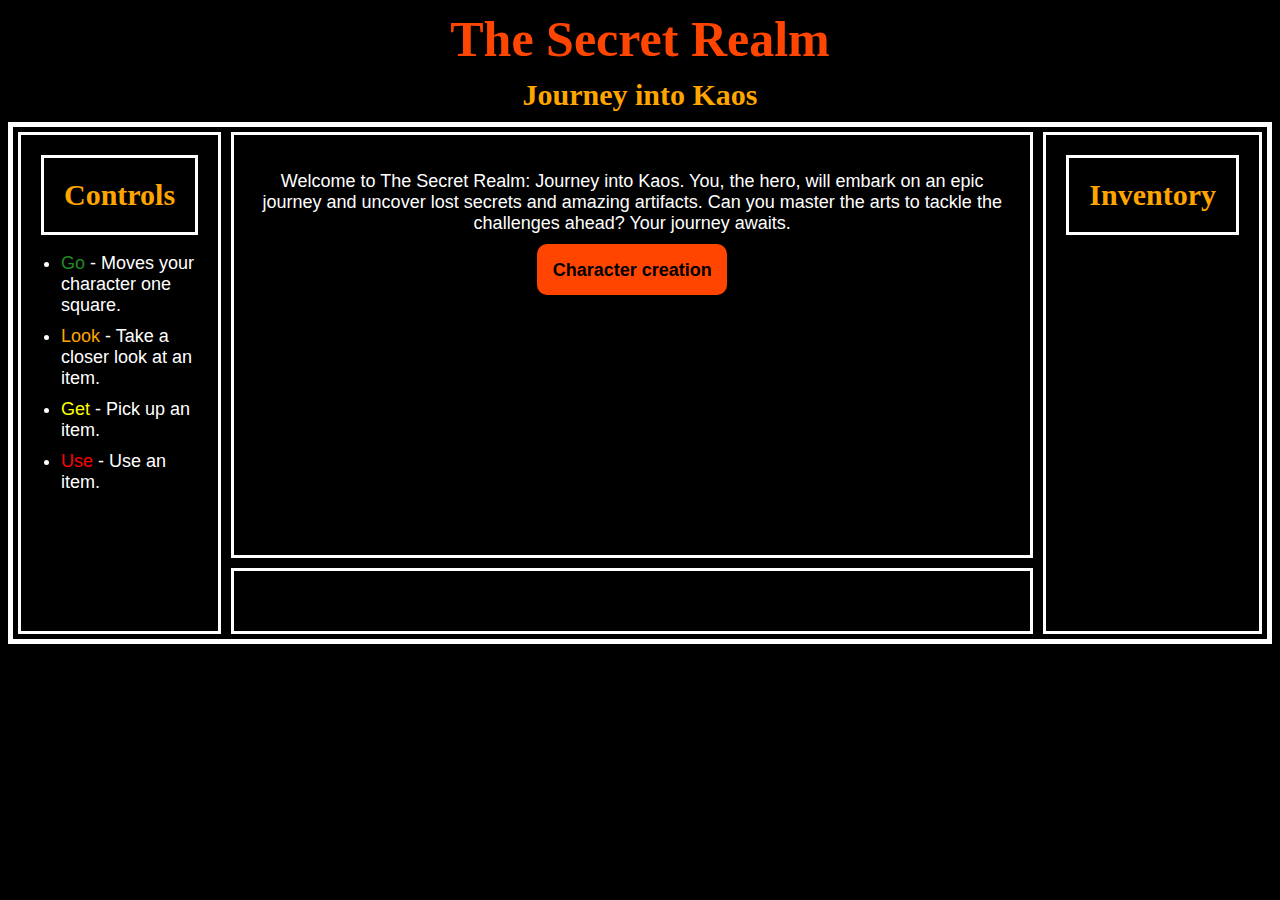
==== commit 91d3fda8: "remove extra folder" ====
--- a/index.html
+++ b/index.html
@@ -1,52 +1,95 @@
 <!DOCTYPE html>
-<html lang="en">
+<!-- <html lang="en">
 
 <head>
     <meta charset="UTF-8">
     <meta name="viewport" content="width=device-width, initial-scale=1.0">
-    <link rel="preconnect" href="https://fonts.googleapis.com">
-    <link rel="preconnect" href="https://fonts.gstatic.com" crossorigin>
-    <link
-        href="https://fonts.googleapis.com/css2?family=Josefin+Sans:wght@700&family=Open+Sans:ital,wght@0,300..800;1,300..800&family=Roboto:ital,wght@0,100;0,300;0,400;0,500;0,700;0,900;1,100;1,300;1,400;1,500;1,700;1,900&display=swap"
-        rel="stylesheet">
-    <link rel="stylesheet" href="style.css">
-    <title>Get Coding!</title>
+    <title>DND Character Sheet</title>
+    <script src="script.js"></script>
 </head>
 
 <body>
-    <main class="main-wrapper">
-    <header>
-        <nav>
-            <ul class="nav-links">
-                <a href="#">
-                    <li>Learn to code</li>
-                </a>
-                <a href="#">
-                    <li>About</li>
-                </a>
-                <a href="#">
-                    <li>Contact us</li>
-                </a>
-            </ul>
-        </nav>
-    </header>
+    <main>
+        <div class="main-content-wrapper">
+            <h2 class="points">Points available: ${character.available-points}</h2>
+            <section class="character-sheet">
+                <div class="name">
+                    <input type="text" placeholder="Enter your characters' name here:">
+                    <button class="add-character-name">Save</button>
+                </div>
+                 map over the json data
+            </section>
+            <section id="stats-info">
 
-    <section class="top-half-div">
-        <img src="https://s3-alpha-sig.figma.com/img/cdcd/0f24/5d2b1eb8536ee905aa5e262da25b4414?Expires=1734307200&Key-Pair-Id=APKAQ4GOSFWCVNEHN3O4&Signature=SEgvDQFwWHewZ1H75HChsofx9LLcdXw-kgPljJL6gm9SHilTKB21MM4mYSIDXM1BQ1tTZXcr5AMLFDxWZ02B1Wk9tOkFYRBvx8~[base64]~nOH2uI~TUQ__"
-            alt="Two books about starting learning to code using HTML, CSS and JavaScript. A coffee mug is to the side of the books.">
-    </section>
-    <section class="bottom-half-div">
-        <h2>Do you want to learn how to make a website?</h2>
-        <button class="read-more-btn">Read more</button>
-    </section>
+            </section>
+
+            character stat modal
+             
+        </div>
     </main>
     <footer>
-        <ul class="footer-links">
-            <li>About us</li>
-            <li>The company</li>
-            <li>Our values</li>
-        </ul>
+
     </footer>
 </body>
 
-</html>
+</html> -->
+
+<html>
+
+<head>
+    <title>The Secret Realm</title>
+    <link rel="stylesheet" href="style.css" />
+    <!-- add link for game.js-->
+</head>
+<h1 class="header1">The Secret Realm</h1>
+<h2 class="header2">Journey into Kaos</h2>
+
+<body>
+    <div class="gamebox">
+        <!-- <div class="torches">
+            <img src="/images/torch.gif" />
+        </div> -->
+        <div class="outerbox">
+            <div class="leftbox">
+                <div class="inventory-controls">
+                    <h3 class="header2">Controls</h3>
+                </div>
+                <ul class="controlstext">
+                    <li>
+                        <span class="green">Go</span> - Moves your character one square.
+                    </li>
+                    <li>
+                        <span class="orange">Look</span> - Take a closer look at an item.
+                    </li>
+                    <li><span class="yellow">Get</span> - Pick up an item.</li>
+                    <li><span class="red">Use</span> - Use an item.</li>
+                </ul>
+            </div>
+
+            <div class="centreboxes">
+                <div class="topbox">
+                    <p class="textp">
+                        Welcome to The Secret Realm: Journey into Kaos. You, the hero,
+                        will embark on an epic journey and uncover lost secrets and
+                        amazing artifacts. Can you master the arts to tackle the
+                        challenges ahead? Your journey awaits.
+                    </p>
+                    <a href="/character-creation.html" class="button">Character creation</a>
+                </div>
+                <div class="bottombox"></div>
+            </div>
+
+            <div class="rightbox">
+                <div class="inventory-controls">
+                    <h3 class="header2">Inventory</h3>
+                </div>
+            </div>
+        </div>
+        <!-- <div class="torches">
+            <img src="/images/torch.gif" />
+        </div> -->
+    </div>
+</body>
+<script src="script.js"></script>
+
+</html>--- a/style.css
+++ b/style.css
@@ -0,0 +1,213 @@
+/* Modal Content taken from W3Schools */
+.modal-content {
+    background-color: #fefefe;
+    margin: auto;
+    padding: 20px;
+    border: 1px solid #888;
+    width: 80%;
+}
+
+/* The Close Button */
+.close {
+    color: #aaaaaa;
+    float: right;
+    font-size: 28px;
+    font-weight: bold;
+}
+
+.close:hover,
+.close:focus {
+    color: #000;
+    text-decoration: none;
+    cursor: pointer;
+}
+
+/* W3schools modal background template */
+.modal {
+    display: none;
+    /* Hidden by default */
+    position: fixed;
+    /* Stay in place */
+    z-index: 1;
+    /* Sit on top */
+    padding-top: 100px;
+    /* Location of the box */
+    left: 0;
+    top: 0;
+    width: 100%;
+    /* Full width */
+    height: 100%;
+    /* Full height */
+    overflow: auto;
+    /* Enable scroll if needed */
+    background-color: rgb(0, 0, 0);
+    /* Fallback color */
+    background-color: rgba(0, 0, 0, 0.4);
+    /* Black w/ opacity */
+}
+
+/* MUD stuff */
+
+body {
+    background-color: black;
+}
+
+.header1 {
+    text-align: center;
+    color: orangered;
+    font-family: 'Luminari';
+    font-size: 50px;
+    margin: 10px;
+}
+
+.header2 {
+    text-align: center;
+    color: orange;
+    font-family: 'Luminari';
+    font-size: 30px;
+    margin: 10px;
+}
+
+.textp {
+    color: white;
+    padding: 1%;
+}
+
+.topbox {
+    color: white;
+    text-align: center;
+    border: 3px solid white;
+    padding: 10px;
+    margin: 5px;
+    min-height: 400px;
+    font-family: 'Franklin Gothic Medium', 'Arial Narrow', Arial, sans-serif;
+    font-size: large;
+}
+
+.outerbox {
+    width: auto;
+    height: auto;
+    border: 5px solid white;
+    display: flex;
+    margin: auto;
+}
+
+.rightbox {
+    color: white;
+    text-align: center;
+    border: 3px solid white;
+    padding: 20px;
+    margin: 5px;
+    height: auto;
+    font-family: 'Franklin Gothic Medium', 'Arial Narrow', Arial, sans-serif;
+    font-size: large;
+}
+
+.leftbox {
+    color: white;
+    text-align: center;
+    border: 3px solid white;
+    padding: 20px;
+    margin: 5px;
+    height: auto;
+    font-family: 'Franklin Gothic Medium', 'Arial Narrow', Arial, sans-serif;
+    font-size: large;
+}
+
+.inventory-controls {
+    color: white;
+    text-align: center;
+    border: 3px solid white;
+    padding: 10px;
+    margin: 0px;
+    height: auto;
+}
+
+.bottombox {
+    color: white;
+    text-align: center;
+    border: 3px solid white;
+    padding: 5px;
+    margin: 5px;
+    height: 50px;
+    width: auto;
+    font-family: 'Franklin Gothic Medium', 'Arial Narrow', Arial, sans-serif;
+    font-size: small;
+    display: flex;
+    align-items: center;
+    justify-content: center;
+}
+
+.centreboxes {
+    display: flex;
+    flex-direction: column;
+}
+
+.torches {
+    display: flex;
+    z-index: -1;
+    padding: 10px;
+}
+
+.gamebox {
+    display: flex;
+}
+
+.green {
+    color: forestgreen;
+}
+
+.orange {
+    color: orange;
+}
+
+.red {
+    color: red;
+}
+
+.yellow {
+    color: yellow;
+}
+
+.button {
+    background-color: orangered;
+    text-align: center;
+    border-radius: 10px;
+    height: 10%;
+    width: 20%;
+    padding: 2%;
+    font-weight: bold;
+    color: black;
+    text-decoration: none;
+}
+
+.controlstext {
+    color: white;
+    padding-inline-start: 20px;
+}
+
+.controlstext li {
+    margin: 10px 0;
+    text-align: left;
+}
+
+.hidden {
+    display: none;
+}
+
+/* media queries for responsiveness */
+
+@media (max-width: 768px) {
+    .outerbox {
+        flex-direction: column;
+    }
+    .torches {
+        display: none;
+    }
+}
+
+@media (max-width: 480px) {
+    .topbox {
+        font-size: medium;
+    }
+}